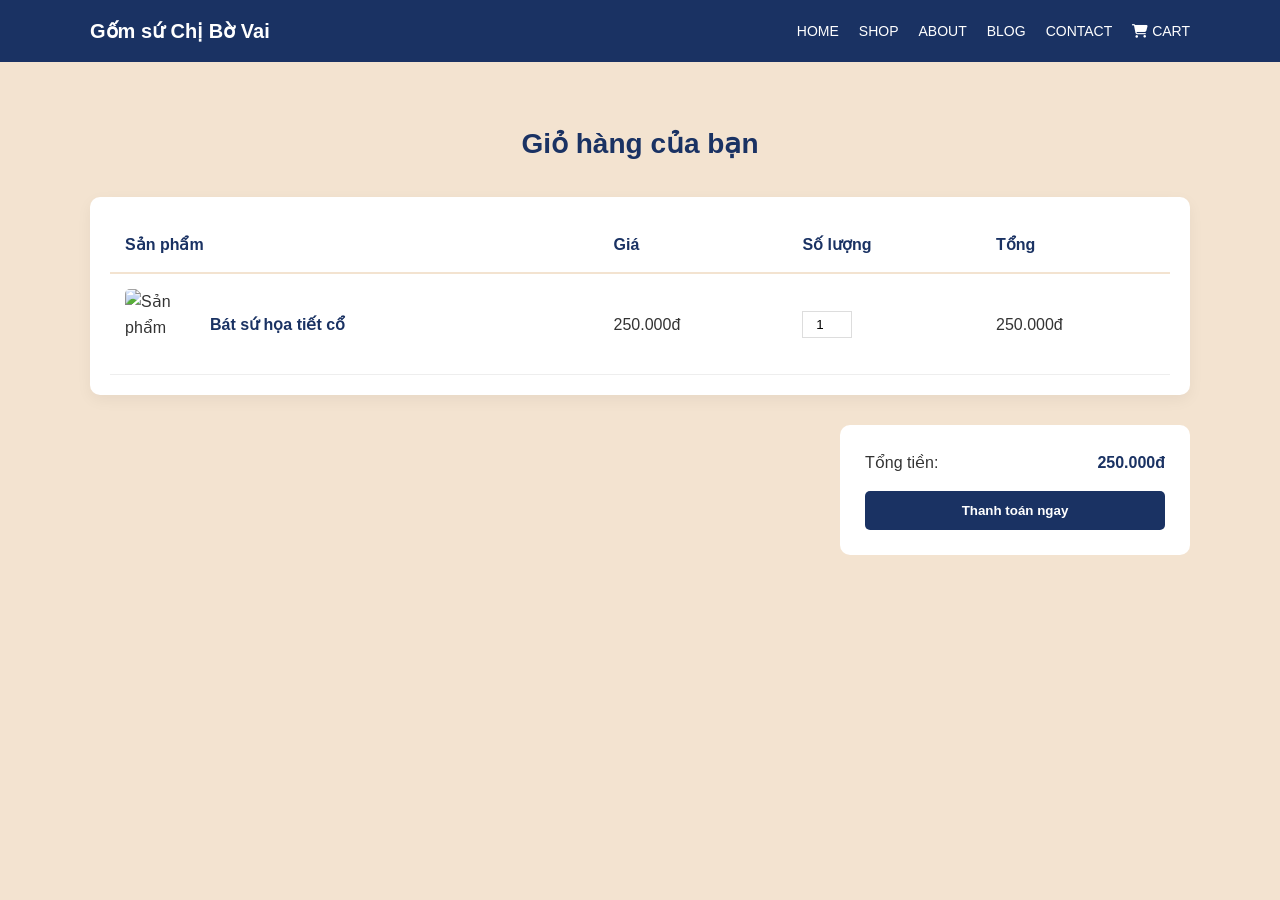
==== cart.html @ 2e31ae73 "Update cart.html" ====
<!DOCTYPE html>
<html lang="vi">
<head>
    <meta charset="UTF-8">
    <meta name="viewport" content="width=device-width, initial-scale=1.0">
    <title>Giỏ hàng | Gốm sứ Chị Bờ Vai</title>
    <link rel="stylesheet" href="https://cdnjs.cloudflare.com/ajax/libs/font-awesome/6.4.2/css/all.min.css">
    
    <style>
        /* ===== TỔNG THẾ ===== */
        * { margin: 0; padding: 0; box-sizing: border-box; font-family: Arial, sans-serif; }
        body { background: #F3E3D0; color: #333; line-height: 1.6; }
        .container { width: 90%; max-width: 1100px; margin: auto; }

        /* ===== HEADER (ĐÃ SỬA LỖI DÀN HÀNG) ===== */
        .site-header { 
            background: #1A3263; 
            padding: 15px 0; 
            position: sticky; 
            top: 0; 
            z-index: 100; 
        }

        .header-flex { 
            display: flex; 
            justify-content: space-between; 
            align-items: center; 
        }

        .logo { 
            color: white; 
            font-weight: bold; 
            font-size: 20px; 
            text-decoration: none; 
        }

        /* Quan trọng: Ép ul dàn hàng ngang */
        .nav-menu { 
            display: flex !important; 
            list-style: none !important; 
            gap: 20px; 
            margin: 0; 
            padding: 0;
        }

        .nav-menu li {
            display: inline-block;
        }

        .nav-menu a { 
            color: white !important; /* Xóa màu tím lỗi */
            text-decoration: none; 
            font-size: 14px; 
            text-transform: uppercase; 
            font-weight: 500; 
            transition: 0.3s;
        }

        .nav-menu a:hover { color: #AACDDC !important; }

        /* ===== CART PAGE STYLES ===== */
        .cart-section { padding: 60px 0; }
        .cart-title { color: #1A3263; margin-bottom: 30px; text-align: center; font-size: 28px; }

        .cart-table-wrapper { 
            background: white; 
            border-radius: 10px; 
            overflow-x: auto; 
            padding: 20px; 
            box-shadow: 0 5px 15px rgba(0,0,0,0.05); 
        }

        table { width: 100%; border-collapse: collapse; min-width: 600px; }
        th { text-align: left; padding: 15px; border-bottom: 2px solid #F3E3D0; color: #1A3263; }
        td { padding: 15px; border-bottom: 1px solid #eee; }

        .cart-item-info { display: flex; align-items: center; gap: 15px; }
        .cart-item-info img { width: 70px; height: 70px; object-fit: cover; border-radius: 5px; }
        .cart-item-name { font-weight: bold; color: #1A3263; }

        .qty-input { width: 50px; padding: 5px; text-align: center; border: 1px solid #ddd; }
        
        /* Tổng kết */
        .cart-summary { margin-top: 30px; display: flex; justify-content: flex-end; }
        .summary-box { background: white; padding: 25px; border-radius: 10px; width: 100%; max-width: 350px; }
        .summary-row { display: flex; justify-content: space-between; margin-bottom: 15px; }
        
        .checkout-btn { 
            width: 100%; background: #1A3263; color: white; padding: 12px; border: none; 
            border-radius: 5px; font-weight: bold; cursor: pointer;
        }

        /* ===== RESPONSIVE ===== */
        @media (max-width: 768px) {
            .header-flex { flex-direction: column; gap: 15px; }
            .nav-menu { gap: 10px; flex-wrap: wrap; justify-content: center; }
        }
    </style>
</head>
<body>

    <header class="site-header">
        <div class="container header-flex">
            <a href="index.html" class="logo">Gốm sứ Chị Bờ Vai</a>
            <nav>
                <ul class="nav-menu">
                    <li><a href="index.html">Home</a></li>
                    <li><a href="shop.html">Shop</a></li>
                    <li><a href="about.html">About</a></li>
                    <li><a href="blog.html">Blog</a></li>
                    <li><a href="contact.html">Contact</a></li>
                    <li><a href="cart.html"><i class="fa-solid fa-cart-shopping"></i> Cart</a></li>
                </ul>
            </nav>
        </div>
    </header>

    <main class="container cart-section">
        <h2 class="cart-title">Giỏ hàng của bạn</h2>
        <div class="cart-table-wrapper">
            <table>
                <thead>
                    <tr>
                        <th>Sản phẩm</th>
                        <th>Giá</th>
                        <th>Số lượng</th>
                        <th>Tổng</th>
                    </tr>
                </thead>
                <tbody>
                    <tr>
                        <td>
                            <div class="cart-item-info">
                                <img src="https://images.unsplash.com/photo-1578749556568-bc2c40e68b61?q=80&w=200" alt="Sản phẩm">
                                <span class="cart-item-name">Bát sứ họa tiết cổ</span>
                            </div>
                        </td>
                        <td>250.000đ</td>
                        <td><input type="number" value="1" class="qty-input"></td>
                        <td>250.000đ</td>
                    </tr>
                </tbody>
            </table>
        </div>

        <div class="cart-summary">
            <div class="summary-box">
                <div class="summary-row">
                    <span>Tổng tiền:</span>
                    <strong style="color: #1A3263;">250.000đ</strong>
                </div>
                <button class="checkout-btn">Thanh toán ngay</button>
            </div>
        </div>
    </main>

</body>
</html>
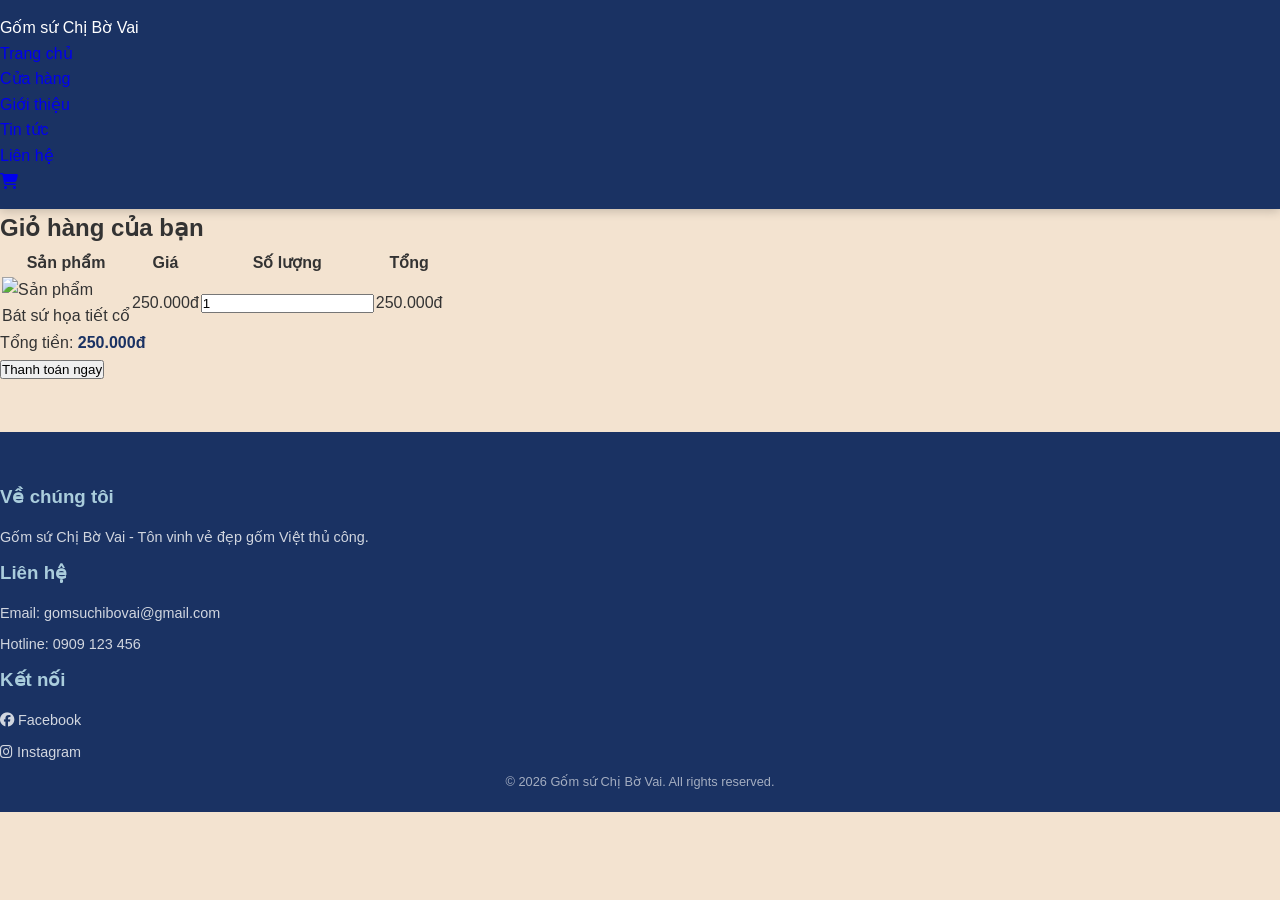
==== commit aae014d0: "Update cart.html" ====
--- a/cart.html
+++ b/cart.html
@@ -5,115 +5,29 @@
     <meta name="viewport" content="width=device-width, initial-scale=1.0">
     <title>Giỏ hàng | Gốm sứ Chị Bờ Vai</title>
     <link rel="stylesheet" href="https://cdnjs.cloudflare.com/ajax/libs/font-awesome/6.4.2/css/all.min.css">
-    
-    <style>
-        /* ===== TỔNG THẾ ===== */
-        * { margin: 0; padding: 0; box-sizing: border-box; font-family: Arial, sans-serif; }
-        body { background: #F3E3D0; color: #333; line-height: 1.6; }
-        .container { width: 90%; max-width: 1100px; margin: auto; }
-
-        /* ===== HEADER (ĐÃ SỬA LỖI DÀN HÀNG) ===== */
-        .site-header { 
-            background: #1A3263; 
-            padding: 15px 0; 
-            position: sticky; 
-            top: 0; 
-            z-index: 100; 
-        }
-
-        .header-flex { 
-            display: flex; 
-            justify-content: space-between; 
-            align-items: center; 
-        }
-
-        .logo { 
-            color: white; 
-            font-weight: bold; 
-            font-size: 20px; 
-            text-decoration: none; 
-        }
-
-        /* Quan trọng: Ép ul dàn hàng ngang */
-        .nav-menu { 
-            display: flex !important; 
-            list-style: none !important; 
-            gap: 20px; 
-            margin: 0; 
-            padding: 0;
-        }
-
-        .nav-menu li {
-            display: inline-block;
-        }
-
-        .nav-menu a { 
-            color: white !important; /* Xóa màu tím lỗi */
-            text-decoration: none; 
-            font-size: 14px; 
-            text-transform: uppercase; 
-            font-weight: 500; 
-            transition: 0.3s;
-        }
-
-        .nav-menu a:hover { color: #AACDDC !important; }
-
-        /* ===== CART PAGE STYLES ===== */
-        .cart-section { padding: 60px 0; }
-        .cart-title { color: #1A3263; margin-bottom: 30px; text-align: center; font-size: 28px; }
-
-        .cart-table-wrapper { 
-            background: white; 
-            border-radius: 10px; 
-            overflow-x: auto; 
-            padding: 20px; 
-            box-shadow: 0 5px 15px rgba(0,0,0,0.05); 
-        }
-
-        table { width: 100%; border-collapse: collapse; min-width: 600px; }
-        th { text-align: left; padding: 15px; border-bottom: 2px solid #F3E3D0; color: #1A3263; }
-        td { padding: 15px; border-bottom: 1px solid #eee; }
-
-        .cart-item-info { display: flex; align-items: center; gap: 15px; }
-        .cart-item-info img { width: 70px; height: 70px; object-fit: cover; border-radius: 5px; }
-        .cart-item-name { font-weight: bold; color: #1A3263; }
-
-        .qty-input { width: 50px; padding: 5px; text-align: center; border: 1px solid #ddd; }
-        
-        /* Tổng kết */
-        .cart-summary { margin-top: 30px; display: flex; justify-content: flex-end; }
-        .summary-box { background: white; padding: 25px; border-radius: 10px; width: 100%; max-width: 350px; }
-        .summary-row { display: flex; justify-content: space-between; margin-bottom: 15px; }
-        
-        .checkout-btn { 
-            width: 100%; background: #1A3263; color: white; padding: 12px; border: none; 
-            border-radius: 5px; font-weight: bold; cursor: pointer;
-        }
-
-        /* ===== RESPONSIVE ===== */
-        @media (max-width: 768px) {
-            .header-flex { flex-direction: column; gap: 15px; }
-            .nav-menu { gap: 10px; flex-wrap: wrap; justify-content: center; }
-        }
-    </style>
+    <link rel="stylesheet" href="style.css">
 </head>
 <body>
 
     <header class="site-header">
-        <div class="container header-flex">
-            <a href="index.html" class="logo">Gốm sứ Chị Bờ Vai</a>
-            <nav>
-                <ul class="nav-menu">
-                    <li><a href="index.html">Home</a></li>
-                    <li><a href="shop.html">Shop</a></li>
-                    <li><a href="about.html">About</a></li>
-                    <li><a href="blog.html">Blog</a></li>
-                    <li><a href="contact.html">Contact</a></li>
-                    <li><a href="cart.html"><i class="fa-solid fa-cart-shopping"></i> Cart</a></li>
+    <div class="container header-flex">
+        <div class="logo">
+            <a href="index.html" style="color: white; text-decoration: none;">Gốm sứ Chị Bờ Vai</a>
+        </div>
+
+        <nav>
+            <ul class="nav-menu">
+                    <li><a href="index.html">Trang chủ</a></li>
+                    <li><a href="shop.html">Cửa hàng</a></li>
+                    <li><a href="about.html">Giới thiệu</a></li>
+                    <li><a href="blog.html">Tin tức</a></li>
+                    <li><a href="contact.html">Liên hệ</a></li>
+                    <li><a href="cart.html"><i class="fa-solid fa-cart-shopping"></i></a></li>
                 </ul>
-            </nav>
-        </div>
-    </header>
+        </nav>
+    </div>
+</header>
+
 
     <main class="container cart-section">
         <h2 class="cart-title">Giỏ hàng của bạn</h2>
@@ -153,6 +67,28 @@
             </div>
         </div>
     </main>
-
+ <footer class="site-footer">
+        <div class="container">
+            <div class="footer-content">
+                <div>
+                    <h3>Về chúng tôi</h3>
+                    <p>Gốm sứ Chị Bờ Vai - Tôn vinh vẻ đẹp gốm Việt thủ công.</p>
+                </div>
+                <div>
+                    <h3>Liên hệ</h3>
+                    <p>Email: gomsuchibovai@gmail.com</p>
+                    <p>Hotline: 0909 123 456</p>
+                </div>
+                <div>
+                    <h3>Kết nối</h3>
+                    <p><i class="fa-brands fa-facebook"></i> Facebook</p>
+                    <p><i class="fa-brands fa-instagram"></i> Instagram</p>
+                </div>
+            </div>
+            <div class="footer-bottom">
+                &copy; 2026 Gốm sứ Chị Bờ Vai. All rights reserved.
+            </div>
+        </div>
+    </footer>
 </body>
 </html>
--- a/style.css
+++ b/style.css
@@ -0,0 +1,247 @@
+/* ============================================================
+   1. RESET & BASE STYLES
+   ============================================================ */
+* {
+    margin: 0;
+    padding: 0;
+    box-sizing: border-box;
+}
+
+body {
+    font-family: 'Segoe UI', Tahoma, Geneva, Verdana, sans-serif;
+    background-color: #F3E3D0; /* Màu nền kem gốm sứ */
+    color: #333;
+    line-height: 1.6;
+    overflow-x: hidden;
+}
+
+.site-container {
+    width: 90%;
+    max-width: 1200px;
+    margin: 0 auto;
+}
+
+a {
+    text-decoration: none;
+    transition: 0.3s;
+}
+
+ul {
+    list-style: none;
+}
+
+img {
+    max-width: 100%;
+    display: block;
+}
+
+
+.site-header {
+    background: #1A3263; /* Màu xanh đậm chủ đạo */
+    padding: 15px 0;
+    position: sticky;
+    top: 0;
+    z-index: 1000;
+    box-shadow: 0 2px 10px rgba(0,0,0,0.2);
+}
+
+.header-wrapper {
+    display: flex;
+    justify-content: space-between; /* Logo bên trái, Nav bên phải */
+    align-items: center;
+}
+
+.site-logo {
+    font-size: 22px;
+    font-weight: bold;
+    color: #ffffff;
+    letter-spacing: 1px;
+}
+
+/* Ép Menu dàn hàng ngang và đổi màu chữ trắng */
+.site-nav ul {
+    display: flex; 
+    gap: 25px;
+    margin: 0;
+    padding: 0;
+}
+
+.site-nav ul li a {
+    color: #ffffff !important; /* Xóa bỏ màu tím mặc định */
+    font-size: 15px;
+    font-weight: 500;
+    text-transform: uppercase;
+}
+
+.site-nav ul li a:hover {
+    color: #AACDDC !important;
+}
+
+
+.site-hero {
+    background: linear-gradient(rgba(0,0,0,0.5), rgba(0,0,0,0.5)), 
+                url('https://raw.githubusercontent.com/minhhuong0212/2526_GK2_12F2_Ch-b-vai/main/background.png') center/cover no-repeat;
+    height: 70vh;
+    display: flex;
+    align-items: center;
+    justify-content: center;
+    text-align: center;
+    color: white;
+}
+
+.hero-content h1 {
+    font-size: 3rem;
+    margin-bottom: 15px;
+    text-shadow: 2px 2px 4px rgba(0,0,0,0.3);
+}
+
+.hero-content p {
+    font-size: 1.2rem;
+    margin-bottom: 25px;
+}
+
+/* COMMON BUTTON STYLE */
+.site-btn {
+    display: inline-block;
+    padding: 12px 30px;
+    background: #AACDDC;
+    color: #1A3263;
+    font-weight: bold;
+    border-radius: 4px;
+    border: none;
+    cursor: pointer;
+}
+
+.site-btn:hover {
+    background: #ffffff;
+    transform: translateY(-2px);
+}
+
+.section-title {
+    text-align: center;
+    margin: 50px 0 30px;
+    font-size: 2rem;
+    color: #1A3263;
+}
+
+.product-grid {
+    display: grid;
+    grid-template-columns: repeat(auto-fit, minmax(250px, 1fr));
+    gap: 30px;
+    padding-bottom: 50px;
+}
+
+.product-card {
+    background: white;
+    padding: 15px;
+    border-radius: 8px;
+    text-align: center;
+    box-shadow: 0 4px 6px rgba(0,0,0,0.05);
+}
+
+.product-card:hover {
+    transform: translateY(-5px);
+    box-shadow: 0 6px 12px rgba(0,0,0,0.1);
+}
+
+.product-card img {
+    height: 220px;
+    width: 100%;
+    object-fit: cover;
+    border-radius: 4px;
+    margin-bottom: 15px;
+}
+
+.product-card h3 {
+    font-size: 1.1rem;
+    margin-bottom: 10px;
+    color: #333;
+}
+
+.price {
+    color: #1A3263;
+    font-weight: bold;
+    font-size: 1.2rem;
+}
+
+
+.site-footer {
+    background: #1A3263;
+    color: white;
+    padding: 50px 0 20px;
+    margin-top: 50px;
+}
+
+.footer-grid {
+    display: grid;
+    grid-template-columns: repeat(auto-fit, minmax(200px, 1fr));
+    gap: 40px;
+    border-bottom: 1px solid rgba(255,255,255,0.1);
+    padding-bottom: 30px;
+    margin-bottom: 20px;
+}
+
+.site-footer h3, .site-footer h4 {
+    color: #AACDDC;
+    margin-bottom: 15px;
+}
+
+.site-footer p {
+    font-size: 0.9rem;
+    margin-bottom: 8px;
+    opacity: 0.8;
+}
+
+.site-footer a {
+    color: white;
+    opacity: 0.7;
+}
+
+.site-footer a:hover {
+    opacity: 1;
+    color: #AACDDC;
+}
+
+.footer-bottom {
+    text-align: center;
+    font-size: 0.8rem;
+    opacity: 0.6;
+}
+
+
+
+/* Tablet (Dưới 992px) */
+@media (max-width: 992px) {
+    .hero-content h1 { font-size: 2.5rem; }
+    .site-nav ul { gap: 15px; }
+}
+
+/* Mobile (Dưới 768px) */
+@media (max-width: 768px) {
+    .header-wrapper {
+        flex-direction: column; /* Xếp dọc Logo và Menu trên mobile */
+        gap: 15px;
+    }
+
+    .site-nav ul {
+        flex-wrap: wrap; /* Cho phép các mục nhảy dòng nếu quá dài */
+        justify-content: center;
+    }
+
+    .site-hero { height: 50vh; }
+    .hero-content h1 { font-size: 1.8rem; }
+    
+    .footer-grid {
+        text-align: center;
+    }
+}
+
+/* Small Mobile (Dưới 480px) */
+@media (max-width: 480px) {
+    .site-nav ul {
+        display: grid;
+        grid-template-columns: 1fr 1fr; /* Chia menu thành 2 cột */
+        text-align: center;
+        gap: 10px;
+    }
+}
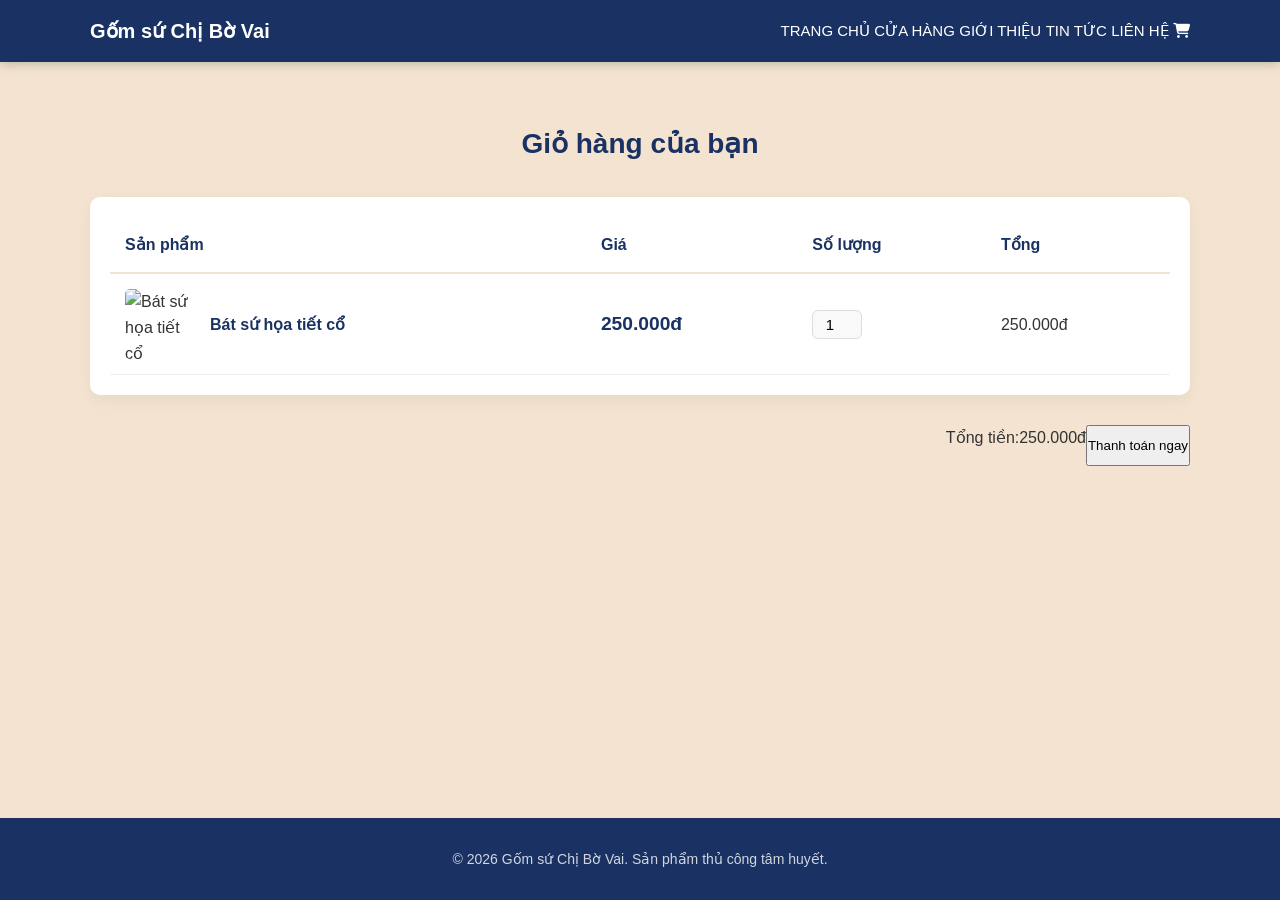
==== commit f598b817: "Update cart.html" ====
--- a/cart.html
+++ b/cart.html
@@ -10,85 +10,68 @@
 <body>
 
     <header class="site-header">
-    <div class="container header-flex">
-        <div class="logo">
-            <a href="index.html" style="color: white; text-decoration: none;">Gốm sứ Chị Bờ Vai</a>
-        </div>
-
-        <nav>
-            <ul class="nav-menu">
+        <div class="container header-flex">
+            <a href="index.html" class="logo">Gốm sứ Chị Bờ Vai</a>
+            <nav class="nav-menu">
+                <ul>
                     <li><a href="index.html">Trang chủ</a></li>
                     <li><a href="shop.html">Cửa hàng</a></li>
                     <li><a href="about.html">Giới thiệu</a></li>
                     <li><a href="blog.html">Tin tức</a></li>
                     <li><a href="contact.html">Liên hệ</a></li>
-                    <li><a href="cart.html"><i class="fa-solid fa-cart-shopping"></i></a></li>
+                    <li><a href="cart.html" class="active"><i class="fas fa-shopping-cart"></i></a></li>
                 </ul>
-        </nav>
-    </div>
-</header>
+            </nav>
+        </div>
+    </header>
 
+    <main class="cart-section">
+        <div class="container">
+            <h1 class="cart-title">Giỏ hàng của bạn</h1>
 
-    <main class="container cart-section">
-        <h2 class="cart-title">Giỏ hàng của bạn</h2>
-        <div class="cart-table-wrapper">
-            <table>
-                <thead>
-                    <tr>
-                        <th>Sản phẩm</th>
-                        <th>Giá</th>
-                        <th>Số lượng</th>
-                        <th>Tổng</th>
-                    </tr>
-                </thead>
-                <tbody>
-                    <tr>
-                        <td>
-                            <div class="cart-item-info">
-                                <img src="https://images.unsplash.com/photo-1578749556568-bc2c40e68b61?q=80&w=200" alt="Sản phẩm">
-                                <span class="cart-item-name">Bát sứ họa tiết cổ</span>
-                            </div>
-                        </td>
-                        <td>250.000đ</td>
-                        <td><input type="number" value="1" class="qty-input"></td>
-                        <td>250.000đ</td>
-                    </tr>
-                </tbody>
-            </table>
-        </div>
+            <div class="cart-table-wrapper">
+                <table class="cart-table">
+                    <thead>
+                        <tr>
+                            <th>Sản phẩm</th>
+                            <th>Giá</th>
+                            <th>Số lượng</th>
+                            <th>Tổng</th>
+                        </tr>
+                    </thead>
+                    <tbody>
+                        <tr>
+                            <td>
+                                <div class="cart-item-info">
+                                    <img src="https://via.placeholder.com/70" alt="Bát sứ họa tiết cổ">
+                                    <span class="cart-item-name">Bát sứ họa tiết cổ</span>
+                                </div>
+                            </td>
+                            <td class="price">250.000đ</td>
+                            <td>
+                                <input type="number" value="1" min="1" class="qty-input">
+                            </td>
+                            <td class="subtotal">250.000đ</td>
+                        </tr>
+                    </tbody>
+                </table>
+            </div>
 
-        <div class="cart-summary">
-            <div class="summary-box">
-                <div class="summary-row">
-                    <span>Tổng tiền:</span>
-                    <strong style="color: #1A3263;">250.000đ</strong>
+            <div class="cart-summary-wrapper">
+                <div class="cart-summary">
+                    <div class="summary-row">
+                        <span>Tổng tiền:</span>
+                        <span class="total-amount">250.000đ</span>
+                    </div>
+                    <button class="btn-checkout">Thanh toán ngay</button>
                 </div>
-                <button class="checkout-btn">Thanh toán ngay</button>
             </div>
         </div>
     </main>
- <footer class="site-footer">
-        <div class="container">
-            <div class="footer-content">
-                <div>
-                    <h3>Về chúng tôi</h3>
-                    <p>Gốm sứ Chị Bờ Vai - Tôn vinh vẻ đẹp gốm Việt thủ công.</p>
-                </div>
-                <div>
-                    <h3>Liên hệ</h3>
-                    <p>Email: gomsuchibovai@gmail.com</p>
-                    <p>Hotline: 0909 123 456</p>
-                </div>
-                <div>
-                    <h3>Kết nối</h3>
-                    <p><i class="fa-brands fa-facebook"></i> Facebook</p>
-                    <p><i class="fa-brands fa-instagram"></i> Instagram</p>
-                </div>
-            </div>
-            <div class="footer-bottom">
-                &copy; 2026 Gốm sứ Chị Bờ Vai. All rights reserved.
-            </div>
-        </div>
+
+    <footer class="site-footer">
+        <p>&copy; 2026 Gốm sứ Chị Bờ Vai. Sản phẩm thủ công tâm huyết.</p>
     </footer>
+
 </body>
 </html>
--- a/style.css
+++ b/style.css
@@ -245,3 +245,703 @@
         gap: 10px;
     }
 }
+
+
+* {
+            margin: 0;
+            padding: 0;
+            box-sizing: border-box;
+            font-family: 'Arial', sans-serif;
+        }
+
+        body {
+            background-color: #F3E3D0; /* Màu kem gốm sứ */
+            color: #333;
+            line-height: 1.6;
+        }
+
+        .container {
+            width: 90%;
+            max-width: 1200px;
+            margin: 0 auto;
+        }
+
+        /* ===== HEADER (Sửa lỗi dàn hàng ngang) ===== */
+        .site-header {
+            background: #1A3263;
+            padding: 15px 0;
+            position: sticky;
+            top: 0;
+            z-index: 1000;
+        }
+
+        .header-flex {
+            display: flex;
+            justify-content: space-between;
+            align-items: center;
+        }
+
+        .logo {
+            font-size: 22px;
+            font-weight: bold;
+            color: #ffffff;
+        }
+
+        .nav-menu {
+            display: flex; /* Đảm bảo dàn hàng ngang */
+            list-style: none;
+            gap: 20px;
+        }
+
+        .nav-menu li a {
+            text-decoration: none;
+            color: #ffffff !important; /* Buộc chữ màu trắng */
+            font-size: 15px;
+            text-transform: uppercase;
+            transition: 0.3s;
+        }
+
+        .nav-menu li a:hover {
+            color: #AACDDC !important;
+        }
+
+        /* ===== HERO SECTION ===== */
+        .about-hero {
+            background: linear-gradient(rgba(0,0,0,0.6), rgba(0,0,0,0.6)), 
+                        url('https://images.unsplash.com/photo-1520408222757-6f9f95d87d5d?q=80&w=1500&auto=format&fit=crop') center/cover;
+            height: 40vh;
+            display: flex;
+            align-items: center;
+            justify-content: center;
+            text-align: center;
+            color: white;
+        }
+
+        /* ===== NỘI DUNG GIỚI THIỆU ===== */
+        .about-section {
+            padding: 60px 0;
+        }
+
+        .about-grid {
+            display: grid;
+            grid-template-columns: 1fr 1fr;
+            gap: 50px;
+            align-items: center;
+        }
+
+        .about-text h2 {
+            color: #1A3263;
+            margin-bottom: 20px;
+            font-size: 28px;
+        }
+
+        .about-image img {
+            width: 100%;
+            border-radius: 10px;
+            box-shadow: 15px 15px 0 #AACDDC;
+        }
+
+        /* ===== GIÁ TRỊ CỐT LÕI ===== */
+        .values-grid {
+            display: grid;
+            grid-template-columns: repeat(auto-fit, minmax(250px, 1fr));
+            gap: 30px;
+            margin-top: 50px;
+        }
+
+        .value-card {
+            background: white;
+            padding: 30px;
+            text-align: center;
+            border-radius: 8px;
+            box-shadow: 0 4px 6px rgba(0,0,0,0.1);
+        }
+
+        .value-card i {
+            font-size: 40px;
+            color: #1A3263;
+            margin-bottom: 15px;
+        }
+
+        /* ===== FOOTER ===== */
+        .site-footer {
+            
+            background: #1A3263;
+            color: white;
+            padding: 40px 0 20px;
+            margin-top: 50px;
+        }
+
+        .footer-content {
+            display: grid;
+            grid-template-columns: repeat(auto-fit, minmax(200px, 1fr));
+            gap: 30px;
+            margin-bottom: 20px;
+        }
+
+        .footer-content h3 { color: #AACDDC; margin-bottom: 15px; }
+
+        .footer-bottom {
+            text-align: center;
+            border-top: 1px solid rgba(255,255,255,0.1);
+            padding-top: 20px;
+            font-size: 13px;
+            opacity: 0.7;
+        }
+
+        /* ===== RESPONSIVE ===== */
+        @media (max-width: 768px) {
+            .header-flex { flex-direction: column; gap: 15px; }
+            .about-grid { grid-template-columns: 1fr; }
+            .about-image { order: -1; }
+            .nav-menu { gap: 10px; font-size: 13px; }
+        }
+        /* ===== 1. RESET & CHUNG ===== */
+* { margin: 0; padding: 0; box-sizing: border-box; font-family: Arial, sans-serif; }
+body { background: #F3E3D0; color: #333; }
+.container { width: 90%; max-width: 1100px; margin: auto; }
+
+/* ===== 2. HEADER ĐỒNG BỘ (Sửa lỗi image_111680.png) ===== */
+.site-header { 
+    background: #1A3263; 
+    padding: 15px 0; 
+    position: sticky; 
+    top: 0; 
+    z-index: 1000; 
+}
+
+.header-flex { 
+    display: flex; 
+    justify-content: space-between; 
+    align-items: center; 
+}
+
+.logo { 
+    color: white !important; 
+    font-weight: bold; 
+    font-size: 20px; 
+    text-decoration: none; 
+}
+
+/* Ép UL dàn hàng ngang */
+.nav-menu { 
+    display: flex !important; 
+    list-style: none !important; 
+    gap: 20px; 
+    margin: 0; 
+    padding: 0;
+}
+
+/* Ép chữ menu màu trắng (Sửa lỗi chữ màu tím) */
+.nav-menu a { 
+    color: #ffffff !important; 
+    text-decoration: none; 
+    font-size: 14px; 
+    text-transform: uppercase; 
+    font-weight: 500;
+}
+
+.nav-menu a:hover { 
+    color: #AACDDC !important; 
+}
+
+/* ===== 3. FOOTER ĐỒNG BỘ ===== */
+.site-footer { 
+    background: #1A3263; 
+    color: white; 
+    padding: 30px 0; 
+    text-align: center; 
+    margin-top: 50px; 
+    width: 100%;
+}
+
+/* ===== 4. RESPONSIVE CHO HEADER ===== */
+@media (max-width: 768px) {
+    .header-flex { 
+        flex-direction: column; 
+        gap: 15px; 
+    }
+    .nav-menu { 
+        gap: 10px; 
+        flex-wrap: wrap; 
+        justify-content: center; 
+    }
+}
+ /* ============================================================
+           1. BASE & HEADER STYLES (Giữ đồng bộ cho toàn site)
+           ============================================================ */
+        
+        
+        body { background: #F3E3D0; line-height: 1.6; }
+        
+        .container { width: 90%; max-width: 1100px; margin: auto; }
+        
+        /* HEADER */
+        .site-header { background: #1A3263; padding: 15px 0; position: sticky; top: 0; z-index: 100; }
+        .header-flex { display: flex; justify-content: space-between; align-items: center; }
+        .logo { color: white; font-weight: bold; font-size: 20px; }
+        
+        /* NAV */
+        .nav-menu { display: flex; list-style: none; gap: 15px; }
+        .nav-menu a { color: white !important; text-decoration: none; font-size: 14px; text-transform: uppercase; font-weight: 500;}
+        .nav-menu a:hover { color: #AACDDC !important; }
+        
+        /* ============================================================
+           2. BLOG PAGE STYLES
+           ============================================================ */
+        .blog-title { text-align: center; margin: 40px 0; color: #1A3263; }
+        
+        /* Grid cho các thẻ bài viết */
+        .blog-grid { 
+            display: grid; 
+            grid-template-columns: repeat(auto-fit, minmax(300px, 1fr)); 
+            gap: 25px; 
+            margin-bottom: 50px; 
+        }
+        
+        /* Thẻ bài viết (Card) */
+        .blog-card { 
+            background: white; 
+            border-radius: 8px; 
+            overflow: hidden; 
+            transition: 0.3s; 
+            box-shadow: 0 4px 6px rgba(0,0,0,0.05);
+        }
+        .blog-card:hover { transform: translateY(-5px); box-shadow: 0 8px 15px rgba(0,0,0,0.1); }
+        
+        /* Xử lý lỗi chiều cao ảnh: Sử dụng min-height hoặc chiều cao cố định */
+        .blog-img { 
+            width: 100%; 
+            height: 200px; /* Chiều cao cố định cho tất cả ảnh */
+            min-height: 200px; /* Đảm bảo kể cả khi lỗi ảnh thì thẻ vẫn không bị bóp méo */
+            object-fit: cover; /* Giúp ảnh không bị méo khi co giãn */
+            display: block;
+            background-color: #eee; /* Nền xám khi lỗi ảnh */
+        }
+        
+        /* Nội dung trong thẻ */
+        .blog-info { padding: 20px; }
+        .blog-info span { font-size: 12px; color: #888; }
+        .blog-info h3 { margin: 10px 0; color: #1A3263; font-size: 18px; line-height: 1.3; }
+        .blog-info p { font-size: 14px; color: #555; margin-bottom: 15px; line-height: 1.5; height: 63px; overflow: hidden; } /* Cố định chiều cao mô tả */
+        
+        .read-more { 
+            color: #1A3263; 
+            font-weight: bold; 
+            text-decoration: none; 
+            font-size: 13px; 
+            border-bottom: 2px solid #AACDDC; 
+            transition: 0.3s;
+        }
+        .read-more:hover { color: #888; border-color: #888; }
+
+        /* ============================================================
+           3. FOOTER STYLES (Đã sửa lỗi)
+           ============================================================ */
+        .site-footer { 
+            background: #1A3263; 
+            color: white; 
+            padding: 40px 0; /* Tăng padding trên dưới để thoáng hơn */
+            text-align: center; 
+            margin-top: 40px; 
+            width: 100%; /* Đảm bảo footer tràn hết độ rộng */
+        }
+        
+        .site-footer p {
+            line-height: 1.6; /* Sửa chiều cao dòng bị bóp méo */
+            font-size: 14px;
+            opacity: 0.8;
+            margin: 0;
+            padding: 0 20px; /* Thêm chút đệm 2 bên cho mobile */
+        }
+
+        /* ============================================================
+           4. RESPONSIVE MEDIA QUERIES
+           ============================================================ */
+        @media (max-width: 768px) {
+            .header-flex { flex-direction: column; gap: 10px; }
+            .nav-menu { font-size: 12px; flex-wrap: wrap; justify-content: center; gap: 10px; }
+            .blog-grid { grid-template-columns: 1fr; }
+            .blog-title { font-size: 24px; margin: 30px 0; }
+        }
+
+        /* ===== 1. RESET & CHUNG ===== */
+* { margin: 0; padding: 0; box-sizing: border-box; font-family: Arial, sans-serif; }
+body { background: #F3E3D0; color: #333; }
+.container { width: 90%; max-width: 1100px; margin: auto; }
+
+/* ===== 2. HEADER ĐỒNG BỘ (Sửa lỗi image_111680.png) ===== */
+.site-header { 
+    background: #1A3263; 
+    padding: 15px 0; 
+    position: sticky; 
+    top: 0; 
+    z-index: 1000; 
+}
+
+.header-flex { 
+    display: flex; 
+    justify-content: space-between; 
+    align-items: center; 
+}
+
+.logo { 
+    color: white !important; 
+    font-weight: bold; 
+    font-size: 20px; 
+    text-decoration: none; 
+}
+
+/* Ép UL dàn hàng ngang */
+.nav-menu { 
+    display: flex !important; 
+    list-style: none !important; 
+    gap: 20px; 
+    margin: 0; 
+    padding: 0;
+}
+
+/* Ép chữ menu màu trắng (Sửa lỗi chữ màu tím) */
+.nav-menu a { 
+    color: #ffffff !important; 
+    text-decoration: none; 
+    font-size: 14px; 
+    text-transform: uppercase; 
+    font-weight: 500;
+}
+
+.nav-menu a:hover { 
+    color: #AACDDC !important; 
+}
+
+/* ===== 3. FOOTER ĐỒNG BỘ ===== */
+.site-footer { 
+    background: #1A3263; 
+    color: white; 
+    padding: 30px 0; 
+    text-align: center; 
+    margin-top: 50px; 
+    width: 100%;
+}
+
+/* ===== 4. RESPONSIVE CHO HEADER ===== */
+@media (max-width: 768px) {
+    .header-flex { 
+        flex-direction: column; 
+        gap: 15px; 
+    }
+    .nav-menu { 
+        gap: 10px; 
+        flex-wrap: wrap; 
+        justify-content: center; 
+    }
+}
+ /* ===== TỔNG THẾ ===== */
+        
+        /* ===== HEADER (ĐÃ SỬA LỖI DÀN HÀNG) ===== */
+        .site-header { 
+            background: #1A3263; 
+            padding: 15px 0; 
+            position: sticky; 
+            top: 0; 
+            z-index: 100; 
+        }
+
+        .header-flex { 
+            display: flex; 
+            justify-content: space-between; 
+            align-items: center; 
+        }
+
+        .logo { 
+            color: white; 
+            font-weight: bold; 
+            font-size: 20px; 
+            text-decoration: none; 
+        }
+
+        /* Quan trọng: Ép ul dàn hàng ngang */
+        .nav-menu { 
+            display: flex !important; 
+            list-style: none !important; 
+            gap: 20px; 
+            margin: 0; 
+            padding: 0;
+        }
+
+        .nav-menu li {
+            display: inline-block;
+        }
+
+        .nav-menu a { 
+            color: white !important; /* Xóa màu tím lỗi */
+            text-decoration: none; 
+            font-size: 14px; 
+            text-transform: uppercase; 
+            font-weight: 500; 
+            transition: 0.3s;
+        }
+
+        .nav-menu a:hover { color: #AACDDC !important; }
+
+        /* ===== CART PAGE STYLES ===== */
+        .cart-section { padding: 60px 0; }
+        .cart-title { color: #1A3263; margin-bottom: 30px; text-align: center; font-size: 28px; }
+
+        .cart-table-wrapper { 
+            background: white; 
+            border-radius: 10px; 
+            overflow-x: auto; 
+            padding: 20px; 
+            box-shadow: 0 5px 15px rgba(0,0,0,0.05); 
+        }
+
+        table { width: 100%; border-collapse: collapse; min-width: 600px; }
+        th { text-align: left; padding: 15px; border-bottom: 2px solid #F3E3D0; color: #1A3263; }
+        td { padding: 15px; border-bottom: 1px solid #eee; }
+
+        .cart-item-info { display: flex; align-items: center; gap: 15px; }
+        .cart-item-info img { width: 70px; height: 70px; object-fit: cover; border-radius: 5px; }
+        .cart-item-name { font-weight: bold; color: #1A3263; }
+
+        .qty-input { width: 50px; padding: 5px; text-align: center; border: 1px solid #ddd; }
+        
+        /* Tổng kết */
+        .cart-summary { margin-top: 30px; display: flex; justify-content: flex-end; }
+        .summary-box { background: white; padding: 25px; border-radius: 10px; width: 100%; max-width: 350px; }
+        .summary-row { display: flex; justify-content: space-between; margin-bottom: 15px; }
+        
+        .checkout-btn { 
+            width: 100%; background: #1A3263; color: white; padding: 12px; border: none; 
+            border-radius: 5px; font-weight: bold; cursor: pointer;
+        }
+
+        /* ===== RESPONSIVE ===== */
+        @media (max-width: 768px) {
+            .header-flex { flex-direction: column; gap: 15px; }
+            .nav-menu { gap: 10px; flex-wrap: wrap; justify-content: center; }
+        }
+        /* ===== 1. RESET & CHUNG ===== */
+* { margin: 0; padding: 0; box-sizing: border-box; font-family: Arial, sans-serif; }
+body { background: #F3E3D0; color: #333; }
+.container { width: 90%; max-width: 1100px; margin: auto; }
+
+/* ===== 2. HEADER ĐỒNG BỘ (Sửa lỗi image_111680.png) ===== */
+.site-header { 
+    background: #1A3263; 
+    padding: 15px 0; 
+    position: sticky; 
+    top: 0; 
+    z-index: 1000; 
+}
+
+.header-flex { 
+    display: flex; 
+    justify-content: space-between; 
+    align-items: center; 
+}
+
+.logo { 
+    color: white !important; 
+    font-weight: bold; 
+    font-size: 20px; 
+    text-decoration: none; 
+}
+
+/* Ép UL dàn hàng ngang */
+.nav-menu { 
+    display: flex !important; 
+    list-style: none !important; 
+    gap: 20px; 
+    margin: 0; 
+    padding: 0;
+}
+
+/* Ép chữ menu màu trắng (Sửa lỗi chữ màu tím) */
+.nav-menu a { 
+    color: #ffffff !important; 
+    text-decoration: none; 
+    font-size: 14px; 
+    text-transform: uppercase; 
+    font-weight: 500;
+}
+
+.nav-menu a:hover { 
+    color: #AACDDC !important; 
+}
+
+/* ===== 3. FOOTER ĐỒNG BỘ ===== */
+.site-footer { 
+    background: #1A3263; 
+    color: white; 
+    padding: 30px 0; 
+    text-align: center; 
+    margin-top: 50px; 
+    width: 100%;
+}
+
+/* ===== 4. RESPONSIVE CHO HEADER ===== */
+@media (max-width: 768px) {
+    .header-flex { 
+        flex-direction: column; 
+        gap: 15px; 
+    }
+    .nav-menu { 
+        gap: 10px; 
+        flex-wrap: wrap; 
+        justify-content: center; 
+    }
+}
+/* ===== TỔNG THỂ ===== */
+        * { margin: 0; padding: 0; box-sizing: border-box; font-family: Arial, sans-serif; }
+        body { background: #F3E3D0; line-height: 1.6; color: #333; }
+        .container { width: 90%; max-width: 1100px; margin: auto; }
+
+        /* ===== HEADER (Đồng bộ toàn site) ===== */
+        .site-header { background: #1A3263; padding: 15px 0; position: sticky; top: 0; z-index: 100; }
+        .header-flex { display: flex; justify-content: space-between; align-items: center; }
+        .logo { color: white; font-weight: bold; font-size: 20px; text-decoration: none; }
+        .nav-menu { display: flex; list-style: none; gap: 20px; }
+        .nav-menu a { color: white !important; text-decoration: none; font-size: 14px; text-transform: uppercase; font-weight: 500; }
+        .nav-menu a:hover { color: #AACDDC !important; }
+
+        /* ===== CONTACT CONTENT ===== */
+        .contact-section { padding: 60px 0; }
+        .contact-title { text-align: center; color: #1A3263; margin-bottom: 40px; }
+        
+        .contact-grid { 
+            display: grid; 
+            grid-template-columns: 1fr 1.5fr; 
+            gap: 40px; 
+            background: white; 
+            padding: 40px; 
+            border-radius: 12px; 
+            box-shadow: 0 10px 30px rgba(0,0,0,0.05);
+        }
+
+        /* Bên trái: Thông tin */
+        .info-box h3 { color: #1A3263; margin-bottom: 20px; }
+        .info-item { display: flex; align-items: flex-start; gap: 15px; margin-bottom: 20px; }
+        .info-item i { color: #1A3263; font-size: 20px; margin-top: 5px; }
+        .info-item p { font-size: 15px; }
+
+        /* Bên phải: Form */
+        .contact-form { display: flex; flex-direction: column; gap: 15px; }
+        .form-group { display: flex; flex-direction: column; gap: 5px; }
+        .form-group label { font-size: 14px; font-weight: bold; color: #555; }
+        
+        input, textarea { 
+            padding: 12px; 
+            border: 1px solid #ddd; 
+            border-radius: 6px; 
+            font-size: 15px; 
+            background: #f9f9f9;
+        }
+        input:focus, textarea:focus { outline: 2px solid #AACDDC; background: white; }
+
+        .submit-btn { 
+            background: #1A3263; 
+            color: white; 
+            padding: 15px; 
+            border: none; 
+            border-radius: 6px; 
+            font-weight: bold; 
+            cursor: pointer; 
+            transition: 0.3s; 
+            text-transform: uppercase;
+        }
+        .submit-btn:hover { background: #AACDDC; color: #1A3263; }
+
+        /* ===== FOOTER ===== */
+        .site-footer { background: #1A3263; color: white; padding: 30px 0; text-align: center; margin-top: 40px; }
+
+        /* ===== RESPONSIVE ===== */
+        @media (max-width: 768px) {
+            .header-flex { flex-direction: column; gap: 15px; }
+            .contact-grid { grid-template-columns: 1fr; padding: 20px; }
+            .nav-menu { gap: 10px; font-size: 12px; flex-wrap: wrap; justify-content: center; }
+        }
+        /* ===== 1. RESET & CHUNG ===== */
+* { margin: 0; padding: 0; box-sizing: border-box; font-family: Arial, sans-serif; }
+body { background: #F3E3D0; color: #333; }
+.container { width: 90%; max-width: 1100px; margin: auto; }
+
+/* ===== 2. HEADER ĐỒNG BỘ (Sửa lỗi image_111680.png) ===== */
+.site-header { 
+    background: #1A3263; 
+    padding: 15px 0; 
+    position: sticky; 
+    top: 0; 
+    z-index: 1000; 
+}
+
+.header-flex { 
+    display: flex; 
+    justify-content: space-between; 
+    align-items: center; 
+}
+
+.logo { 
+    color: white !important; 
+    font-weight: bold; 
+    font-size: 20px; 
+    text-decoration: none; 
+}
+
+/* Ép UL dàn hàng ngang */
+.nav-menu { 
+    display: flex !important; 
+    list-style: none !important; 
+    gap: 20px; 
+    margin: 0; 
+    padding: 0;
+}
+
+/* Ép chữ menu màu trắng (Sửa lỗi chữ màu tím) */
+.nav-menu a { 
+    color: #ffffff !important; 
+    text-decoration: none; 
+    font-size: 14px; 
+    text-transform: uppercase; 
+    font-weight: 500;
+}
+
+.nav-menu a:hover { 
+    color: #AACDDC !important; 
+}
+
+/* ===== 3. FOOTER ĐỒNG BỘ ===== */
+.site-footer { 
+    background: #1A3263; 
+    color: white; 
+    padding: 30px 0; 
+    text-align: center; 
+    margin-top: 50px; 
+    width: 100%;
+}
+
+/* ===== 4. RESPONSIVE CHO HEADER ===== */
+@media (max-width: 768px) {
+    .header-flex { 
+        flex-direction: column; 
+        gap: 15px; 
+    }
+    .nav-menu { 
+        gap: 10px; 
+        flex-wrap: wrap; 
+        justify-content: center; 
+    }
+}
+html, body {
+    height: 100%;
+}
+
+body {
+    display: flex;
+    flex-direction: column;
+    min-height: 100vh;
+}
+
+main {
+    flex: 1;
+}
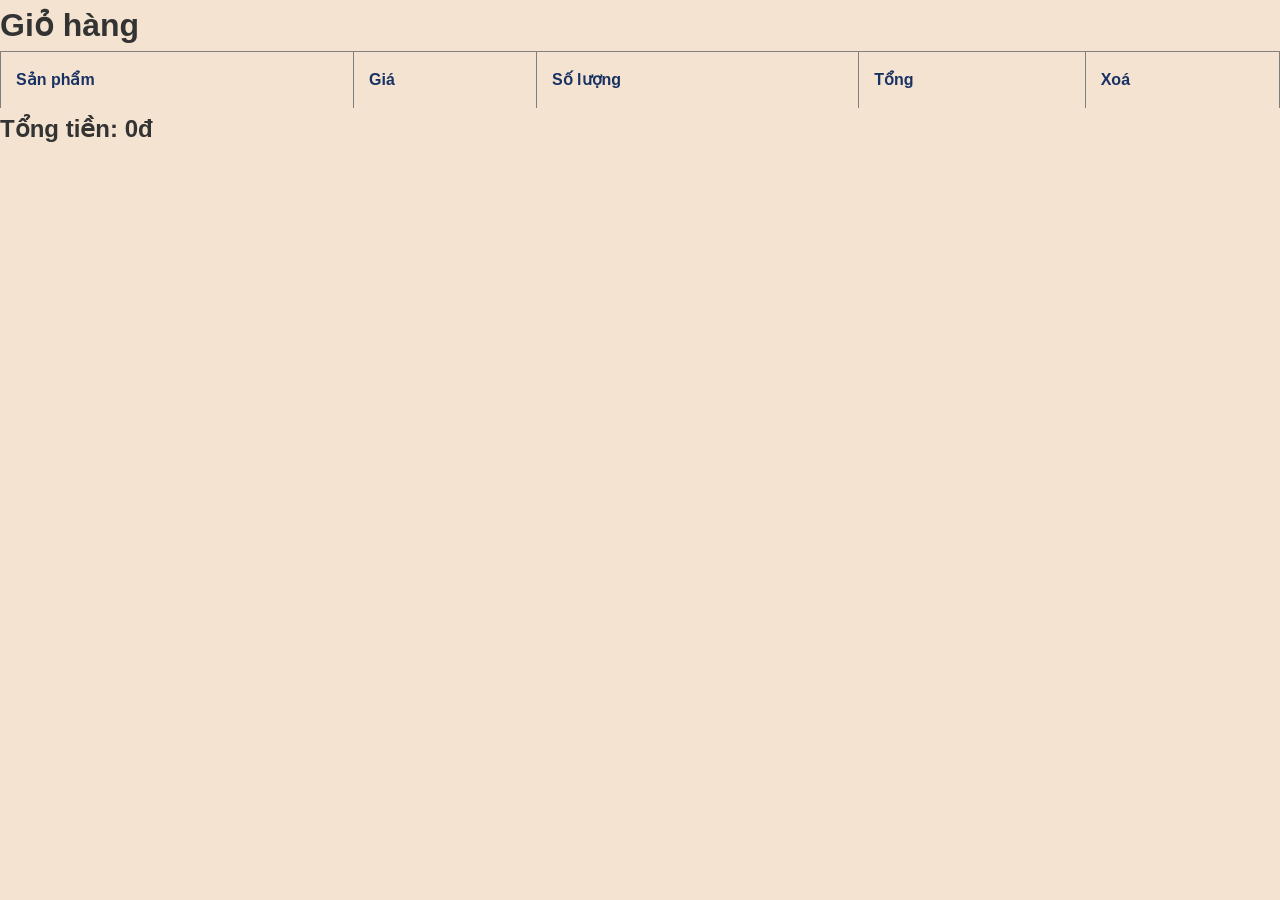
==== commit c596f86d: "Update cart.html" ====
--- a/cart.html
+++ b/cart.html
@@ -1,77 +1,75 @@
 <!DOCTYPE html>
 <html lang="vi">
 <head>
-    <meta charset="UTF-8">
-    <meta name="viewport" content="width=device-width, initial-scale=1.0">
-    <title>Giỏ hàng | Gốm sứ Chị Bờ Vai</title>
-    <link rel="stylesheet" href="https://cdnjs.cloudflare.com/ajax/libs/font-awesome/6.4.2/css/all.min.css">
-    <link rel="stylesheet" href="style.css">
+<meta charset="UTF-8">
+<meta name="viewport" content="width=device-width, initial-scale=1.0">
+<title>Giỏ hàng</title>
+
+<link rel="stylesheet" href="style.css">
 </head>
+
 <body>
 
-    <header class="site-header">
-        <div class="container header-flex">
-            <a href="index.html" class="logo">Gốm sứ Chị Bờ Vai</a>
-            <nav class="nav-menu">
-                <ul>
-                    <li><a href="index.html">Trang chủ</a></li>
-                    <li><a href="shop.html">Cửa hàng</a></li>
-                    <li><a href="about.html">Giới thiệu</a></li>
-                    <li><a href="blog.html">Tin tức</a></li>
-                    <li><a href="contact.html">Liên hệ</a></li>
-                    <li><a href="cart.html" class="active"><i class="fas fa-shopping-cart"></i></a></li>
-                </ul>
-            </nav>
-        </div>
-    </header>
+<h1>Giỏ hàng</h1>
 
-    <main class="cart-section">
-        <div class="container">
-            <h1 class="cart-title">Giỏ hàng của bạn</h1>
+<table border="1" width="100%">
+<thead>
+<tr>
+<th>Sản phẩm</th>
+<th>Giá</th>
+<th>Số lượng</th>
+<th>Tổng</th>
+<th>Xoá</th>
+</tr>
+</thead>
 
-            <div class="cart-table-wrapper">
-                <table class="cart-table">
-                    <thead>
-                        <tr>
-                            <th>Sản phẩm</th>
-                            <th>Giá</th>
-                            <th>Số lượng</th>
-                            <th>Tổng</th>
-                        </tr>
-                    </thead>
-                    <tbody>
-                        <tr>
-                            <td>
-                                <div class="cart-item-info">
-                                    <img src="https://via.placeholder.com/70" alt="Bát sứ họa tiết cổ">
-                                    <span class="cart-item-name">Bát sứ họa tiết cổ</span>
-                                </div>
-                            </td>
-                            <td class="price">250.000đ</td>
-                            <td>
-                                <input type="number" value="1" min="1" class="qty-input">
-                            </td>
-                            <td class="subtotal">250.000đ</td>
-                        </tr>
-                    </tbody>
-                </table>
-            </div>
+<tbody id="cart-body"></tbody>
+</table>
 
-            <div class="cart-summary-wrapper">
-                <div class="cart-summary">
-                    <div class="summary-row">
-                        <span>Tổng tiền:</span>
-                        <span class="total-amount">250.000đ</span>
-                    </div>
-                    <button class="btn-checkout">Thanh toán ngay</button>
-                </div>
-            </div>
-        </div>
-    </main>
+<h2>Tổng tiền: <span id="total">0</span>đ</h2>
 
-    <footer class="site-footer">
-        <p>&copy; 2026 Gốm sứ Chị Bờ Vai. Sản phẩm thủ công tâm huyết.</p>
-    </footer>
+<script>
+let cart = JSON.parse(localStorage.getItem("cart")) || [];
+let cartBody = document.getElementById("cart-body");
+
+function renderCart() {
+cartBody.innerHTML = "";
+let total = 0;
+
+cart.forEach((item, index) => {
+let subtotal = item.price * item.qty;
+total += subtotal;
+
+cartBody.innerHTML += `
+<tr>
+<td>${item.name}</td>
+<td>${item.price.toLocaleString()}đ</td>
+<td>
+<input type="number" value="${item.qty}" min="1" onchange="changeQty(${index}, this.value)">
+</td>
+<td>${subtotal.toLocaleString()}đ</td>
+<td><button onclick="removeItem(${index})">X</button></td>
+</tr>
+`;
+});
+
+document.getElementById("total").innerText = total.toLocaleString();
+}
+
+function changeQty(index, qty) {
+cart[index].qty = Number(qty);
+localStorage.setItem("cart", JSON.stringify(cart));
+renderCart();
+}
+
+function removeItem(index) {
+cart.splice(index, 1);
+localStorage.setItem("cart", JSON.stringify(cart));
+renderCart();
+}
+
+renderCart();
+</script>
 
 </body>
 </html>
--- a/style.css
+++ b/style.css
@@ -1,947 +1,1754 @@
-/* ============================================================
-   1. RESET & BASE STYLES
-   ============================================================ */
 * {
+
     margin: 0;
+
     padding: 0;
+
     box-sizing: border-box;
-}
+
+}
+
+
 
 body {
+
     font-family: 'Segoe UI', Tahoma, Geneva, Verdana, sans-serif;
+
     background-color: #F3E3D0; /* Màu nền kem gốm sứ */
+
     color: #333;
+
     line-height: 1.6;
+
     overflow-x: hidden;
-}
+
+}
+
+
 
 .site-container {
+
     width: 90%;
+
     max-width: 1200px;
+
     margin: 0 auto;
-}
+
+}
+
+
 
 a {
+
     text-decoration: none;
+
     transition: 0.3s;
-}
+
+}
+
+
 
 ul {
+
     list-style: none;
-}
+
+}
+
+
 
 img {
+
     max-width: 100%;
+
     display: block;
-}
+
+}
+
+
+
 
 
 .site-header {
+
     background: #1A3263; /* Màu xanh đậm chủ đạo */
+
     padding: 15px 0;
+
     position: sticky;
+
     top: 0;
+
     z-index: 1000;
+
     box-shadow: 0 2px 10px rgba(0,0,0,0.2);
-}
+
+}
+
+
 
 .header-wrapper {
+
     display: flex;
+
     justify-content: space-between; /* Logo bên trái, Nav bên phải */
+
     align-items: center;
-}
+
+}
+
+
 
 .site-logo {
+
     font-size: 22px;
+
     font-weight: bold;
+
     color: #ffffff;
+
     letter-spacing: 1px;
-}
+
+}
+
+
 
 /* Ép Menu dàn hàng ngang và đổi màu chữ trắng */
+
 .site-nav ul {
+
     display: flex; 
+
     gap: 25px;
+
     margin: 0;
+
     padding: 0;
-}
+
+}
+
+
 
 .site-nav ul li a {
+
     color: #ffffff !important; /* Xóa bỏ màu tím mặc định */
+
     font-size: 15px;
+
     font-weight: 500;
+
     text-transform: uppercase;
-}
+
+}
+
+
 
 .site-nav ul li a:hover {
+
     color: #AACDDC !important;
-}
+
+}
+
+
+
 
 
 .site-hero {
+
     background: linear-gradient(rgba(0,0,0,0.5), rgba(0,0,0,0.5)), 
+
                 url('https://raw.githubusercontent.com/minhhuong0212/2526_GK2_12F2_Ch-b-vai/main/background.png') center/cover no-repeat;
+
     height: 70vh;
+
     display: flex;
+
     align-items: center;
+
     justify-content: center;
+
     text-align: center;
+
     color: white;
-}
+
+}
+
+
 
 .hero-content h1 {
+
     font-size: 3rem;
+
     margin-bottom: 15px;
+
     text-shadow: 2px 2px 4px rgba(0,0,0,0.3);
-}
+
+}
+
+
 
 .hero-content p {
+
     font-size: 1.2rem;
+
     margin-bottom: 25px;
-}
+
+}
+
+
 
 /* COMMON BUTTON STYLE */
+
 .site-btn {
+
     display: inline-block;
+
     padding: 12px 30px;
+
     background: #AACDDC;
+
     color: #1A3263;
+
     font-weight: bold;
+
     border-radius: 4px;
+
     border: none;
+
     cursor: pointer;
-}
+
+}
+
+
 
 .site-btn:hover {
+
     background: #ffffff;
+
     transform: translateY(-2px);
-}
+
+}
+
+
 
 .section-title {
+
     text-align: center;
+
     margin: 50px 0 30px;
+
     font-size: 2rem;
+
     color: #1A3263;
-}
-
+
+}
+
+
+
+.product-grid {
+
+    display: grid;
+
+    grid-template-columns: repeat(auto-fit, minmax(250px, 1fr));
+
+    gap: 30px;
+
+    padding-bottom: 50px;
+
+}
+
+
+
+.product-card {
+
+    background: white;
+
+    padding: 15px;
+
+    border-radius: 8px;
+
+    text-align: center;
+
+    box-shadow: 0 4px 6px rgba(0,0,0,0.05);
+
+}
+
+
+
+.product-card:hover {
+
+    transform: translateY(-5px);
+
+    box-shadow: 0 6px 12px rgba(0,0,0,0.1);
+
+}
+
+
+
+.product-card img {
+
+    height: 220px;
+
+    width: 100%;
+
+    object-fit: cover;
+
+    border-radius: 4px;
+
+    margin-bottom: 15px;
+
+}
+
+
+
+.product-card h3 {
+
+    font-size: 1.1rem;
+
+    margin-bottom: 10px;
+
+    color: #333;
+
+}
+
+
+
+.price {
+
+    color: #1A3263;
+
+    font-weight: bold;
+
+    font-size: 1.2rem;
+
+}
+
+
+
+
+
+.site-footer {
+
+    background: #1A3263;
+
+    color: white;
+
+    padding: 50px 0 20px;
+
+    margin-top: 50px;
+
+}
+
+
+
+.footer-grid {
+
+    display: grid;
+
+    grid-template-columns: repeat(auto-fit, minmax(200px, 1fr));
+
+    gap: 40px;
+
+    border-bottom: 1px solid rgba(255,255,255,0.1);
+
+    padding-bottom: 30px;
+
+    margin-bottom: 20px;
+
+}
+
+
+
+.site-footer h3, .site-footer h4 {
+
+    color: #AACDDC;
+
+    margin-bottom: 15px;
+
+}
+
+
+
+.site-footer p {
+
+    font-size: 0.9rem;
+
+    margin-bottom: 8px;
+
+    opacity: 0.8;
+
+}
+
+
+
+.site-footer a {
+
+    color: white;
+
+    opacity: 0.7;
+
+}
+
+
+
+.site-footer a:hover {
+
+    opacity: 1;
+
+    color: #AACDDC;
+
+}
+
+
+
+.footer-bottom {
+
+    text-align: center;
+
+    font-size: 0.8rem;
+
+    opacity: 0.6;
+
+}
+
+
+
+
+
+
+
+/* Tablet (Dưới 992px) */
+
+@media (max-width: 992px) {
+
+    .hero-content h1 { font-size: 2.5rem; }
+
+    .site-nav ul { gap: 15px; }
+
+}
+
+
+
+/* Mobile (Dưới 768px) */
+
+@media (max-width: 768px) {
+
+    .header-wrapper {
+
+        flex-direction: column; /* Xếp dọc Logo và Menu trên mobile */
+
+        gap: 15px;
+
+    }
+
+
+
+    .site-nav ul {
+
+        flex-wrap: wrap; /* Cho phép các mục nhảy dòng nếu quá dài */
+
+        justify-content: center;
+
+    }
+
+
+
+    .site-hero { height: 50vh; }
+
+    .hero-content h1 { font-size: 1.8rem; }
+
+    
+
+    .footer-grid {
+
+        text-align: center;
+
+    }
+
+}
+
+
+
+/* Small Mobile (Dưới 480px) */
+
+@media (max-width: 480px) {
+
+    .site-nav ul {
+
+        display: grid;
+
+        grid-template-columns: 1fr 1fr; /* Chia menu thành 2 cột */
+
+        text-align: center;
+
+        gap: 10px;
+
+    }
+
+}
+
+
+
+
+
+* {
+
+            margin: 0;
+
+            padding: 0;
+
+            box-sizing: border-box;
+
+            font-family: 'Arial', sans-serif;
+
+        }
+
+
+
+        body {
+
+            background-color: #F3E3D0; /* Màu kem gốm sứ */
+
+            color: #333;
+
+            line-height: 1.6;
+
+        }
+
+
+
+        .container {
+
+            width: 90%;
+
+            max-width: 1200px;
+
+            margin: 0 auto;
+
+        }
+
+
+
+        /* ===== HEADER (Sửa lỗi dàn hàng ngang) ===== */
+
+        .site-header {
+
+            background: #1A3263;
+
+            padding: 15px 0;
+
+            position: sticky;
+
+            top: 0;
+
+            z-index: 1000;
+
+        }
+
+
+
+        .header-flex {
+
+            display: flex;
+
+            justify-content: space-between;
+
+            align-items: center;
+
+        }
+
+
+
+        .logo {
+
+            font-size: 22px;
+
+            font-weight: bold;
+
+            color: #ffffff;
+
+        }
+
+
+
+        .nav-menu {
+
+            display: flex; /* Đảm bảo dàn hàng ngang */
+
+            list-style: none;
+
+            gap: 20px;
+
+        }
+
+
+
+        .nav-menu li a {
+
+            text-decoration: none;
+
+            color: #ffffff !important; /* Buộc chữ màu trắng */
+
+            font-size: 15px;
+
+            text-transform: uppercase;
+
+            transition: 0.3s;
+
+        }
+
+
+
+        .nav-menu li a:hover {
+
+            color: #AACDDC !important;
+
+        }
+
+
+
+        /* ===== HERO SECTION ===== */
+
+        .about-hero {
+
+            background: linear-gradient(rgba(0,0,0,0.6), rgba(0,0,0,0.6)), 
+
+                        url('https://images.unsplash.com/photo-1520408222757-6f9f95d87d5d?q=80&w=1500&auto=format&fit=crop') center/cover;
+
+            height: 40vh;
+
+            display: flex;
+
+            align-items: center;
+
+            justify-content: center;
+
+            text-align: center;
+
+            color: white;
+
+        }
+
+
+
+        /* ===== NỘI DUNG GIỚI THIỆU ===== */
+
+        .about-section {
+
+            padding: 60px 0;
+
+        }
+
+
+
+        .about-grid {
+
+            display: grid;
+
+            grid-template-columns: 1fr 1fr;
+
+            gap: 50px;
+
+            align-items: center;
+
+        }
+
+
+
+        .about-text h2 {
+
+            color: #1A3263;
+
+            margin-bottom: 20px;
+
+            font-size: 28px;
+
+        }
+
+
+
+        .about-image img {
+
+            width: 100%;
+
+            border-radius: 10px;
+
+            box-shadow: 15px 15px 0 #AACDDC;
+
+        }
+
+
+
+        /* ===== GIÁ TRỊ CỐT LÕI ===== */
+
+        .values-grid {
+
+            display: grid;
+
+            grid-template-columns: repeat(auto-fit, minmax(250px, 1fr));
+
+            gap: 30px;
+
+            margin-top: 50px;
+
+        }
+
+
+
+        .value-card {
+
+            background: white;
+
+            padding: 30px;
+
+            text-align: center;
+
+            border-radius: 8px;
+
+            box-shadow: 0 4px 6px rgba(0,0,0,0.1);
+
+        }
+
+
+
+        .value-card i {
+
+            font-size: 40px;
+
+            color: #1A3263;
+
+            margin-bottom: 15px;
+
+        }
+
+
+
+        /* ===== FOOTER ===== */
+
+        .site-footer {
+
+            
+
+            background: #1A3263;
+
+            color: white;
+
+            padding: 40px 0 20px;
+
+            margin-top: 50px;
+
+        }
+
+
+
+        .footer-content {
+
+            display: grid;
+
+            grid-template-columns: repeat(auto-fit, minmax(200px, 1fr));
+
+            gap: 30px;
+
+            margin-bottom: 20px;
+
+        }
+
+
+
+        .footer-content h3 { color: #AACDDC; margin-bottom: 15px; }
+
+
+
+        .footer-bottom {
+
+            text-align: center;
+
+            border-top: 1px solid rgba(255,255,255,0.1);
+
+            padding-top: 20px;
+
+            font-size: 13px;
+
+            opacity: 0.7;
+
+        }
+
+
+
+        /* ===== RESPONSIVE ===== */
+
+        @media (max-width: 768px) {
+
+            .header-flex { flex-direction: column; gap: 15px; }
+
+            .about-grid { grid-template-columns: 1fr; }
+
+            .about-image { order: -1; }
+
+            .nav-menu { gap: 10px; font-size: 13px; }
+
+        }
+
+        /* ===== 1. RESET & CHUNG ===== */
+
+* { margin: 0; padding: 0; box-sizing: border-box; font-family: Arial, sans-serif; }
+
+body { background: #F3E3D0; color: #333; }
+
+.container { width: 90%; max-width: 1100px; margin: auto; }
+
+
+
+/* ===== 2. HEADER ĐỒNG BỘ (Sửa lỗi image_111680.png) ===== */
+
+.site-header { 
+
+    background: #1A3263; 
+
+    padding: 15px 0; 
+
+    position: sticky; 
+
+    top: 0; 
+
+    z-index: 1000; 
+
+}
+
+
+
+.header-flex { 
+
+    display: flex; 
+
+    justify-content: space-between; 
+
+    align-items: center; 
+
+}
+
+
+
+.logo { 
+
+    color: white !important; 
+
+    font-weight: bold; 
+
+    font-size: 20px; 
+
+    text-decoration: none; 
+
+}
+
+
+
+/* Ép UL dàn hàng ngang */
+
+.nav-menu { 
+
+    display: flex !important; 
+
+    list-style: none !important; 
+
+    gap: 20px; 
+
+    margin: 0; 
+
+    padding: 0;
+
+}
+
+
+
+/* Ép chữ menu màu trắng (Sửa lỗi chữ màu tím) */
+
+.nav-menu a { 
+
+    color: #ffffff !important; 
+
+    text-decoration: none; 
+
+    font-size: 14px; 
+
+    text-transform: uppercase; 
+
+    font-weight: 500;
+
+}
+
+
+
+.nav-menu a:hover { 
+
+    color: #AACDDC !important; 
+
+}
+
+
+
+/* ===== 3. FOOTER ĐỒNG BỘ ===== */
+
+.site-footer { 
+
+    background: #1A3263; 
+
+    color: white; 
+
+    padding: 30px 0; 
+
+    text-align: center; 
+
+    margin-top: 50px; 
+
+    width: 100%;
+
+}
+
+
+
+/* ===== 4. RESPONSIVE CHO HEADER ===== */
+
+@media (max-width: 768px) {
+
+    .header-flex { 
+
+        flex-direction: column; 
+
+        gap: 15px; 
+
+    }
+
+    .nav-menu { 
+
+        gap: 10px; 
+
+        flex-wrap: wrap; 
+
+        justify-content: center; 
+
+    }
+
+}
+
+ /* ============================================================
+
+           1. BASE & HEADER STYLES (Giữ đồng bộ cho toàn site)
+
+           ============================================================ */
+
+        
+
+        
+
+        body { background: #F3E3D0; line-height: 1.6; }
+
+        
+
+        .container { width: 90%; max-width: 1100px; margin: auto; }
+
+        
+
+        /* HEADER */
+
+        .site-header { background: #1A3263; padding: 15px 0; position: sticky; top: 0; z-index: 100; }
+
+        .header-flex { display: flex; justify-content: space-between; align-items: center; }
+
+        .logo { color: white; font-weight: bold; font-size: 20px; }
+
+        
+
+        /* NAV */
+
+        .nav-menu { display: flex; list-style: none; gap: 15px; }
+
+        .nav-menu a { color: white !important; text-decoration: none; font-size: 14px; text-transform: uppercase; font-weight: 500;}
+
+        .nav-menu a:hover { color: #AACDDC !important; }
+
+        
+
+        /* ============================================================
+
+           2. BLOG PAGE STYLES
+
+           ============================================================ */
+
+        .blog-title { text-align: center; margin: 40px 0; color: #1A3263; }
+
+        
+
+        /* Grid cho các thẻ bài viết */
+
+        .blog-grid { 
+
+            display: grid; 
+
+            grid-template-columns: repeat(auto-fit, minmax(300px, 1fr)); 
+
+            gap: 25px; 
+
+            margin-bottom: 50px; 
+
+        }
+
+        
+
+        /* Thẻ bài viết (Card) */
+
+        .blog-card { 
+
+            background: white; 
+
+            border-radius: 8px; 
+
+            overflow: hidden; 
+
+            transition: 0.3s; 
+
+            box-shadow: 0 4px 6px rgba(0,0,0,0.05);
+
+        }
+
+        .blog-card:hover { transform: translateY(-5px); box-shadow: 0 8px 15px rgba(0,0,0,0.1); }
+
+        
+
+        /* Xử lý lỗi chiều cao ảnh: Sử dụng min-height hoặc chiều cao cố định */
+
+        .blog-img { 
+
+            width: 100%; 
+
+            height: 200px; /* Chiều cao cố định cho tất cả ảnh */
+
+            min-height: 200px; /* Đảm bảo kể cả khi lỗi ảnh thì thẻ vẫn không bị bóp méo */
+
+            object-fit: cover; /* Giúp ảnh không bị méo khi co giãn */
+
+            display: block;
+
+            background-color: #eee; /* Nền xám khi lỗi ảnh */
+
+        }
+
+        
+
+        /* Nội dung trong thẻ */
+
+        .blog-info { padding: 20px; }
+
+        .blog-info span { font-size: 12px; color: #888; }
+
+        .blog-info h3 { margin: 10px 0; color: #1A3263; font-size: 18px; line-height: 1.3; }
+
+        .blog-info p { font-size: 14px; color: #555; margin-bottom: 15px; line-height: 1.5; height: 63px; overflow: hidden; } /* Cố định chiều cao mô tả */
+
+        
+
+        .read-more { 
+
+            color: #1A3263; 
+
+            font-weight: bold; 
+
+            text-decoration: none; 
+
+            font-size: 13px; 
+
+            border-bottom: 2px solid #AACDDC; 
+
+            transition: 0.3s;
+
+        }
+
+        .read-more:hover { color: #888; border-color: #888; }
+
+
+
+        /* ============================================================
+
+           3. FOOTER STYLES (Đã sửa lỗi)
+
+           ============================================================ */
+
+        .site-footer { 
+
+            background: #1A3263; 
+
+            color: white; 
+
+            padding: 40px 0; /* Tăng padding trên dưới để thoáng hơn */
+
+            text-align: center; 
+
+            margin-top: 40px; 
+
+            width: 100%; /* Đảm bảo footer tràn hết độ rộng */
+
+        }
+
+        
+
+        .site-footer p {
+
+            line-height: 1.6; /* Sửa chiều cao dòng bị bóp méo */
+
+            font-size: 14px;
+
+            opacity: 0.8;
+
+            margin: 0;
+
+            padding: 0 20px; /* Thêm chút đệm 2 bên cho mobile */
+
+        }
+
+
+
+        /* ============================================================
+
+           4. RESPONSIVE MEDIA QUERIES
+
+           ============================================================ */
+
+        @media (max-width: 768px) {
+
+            .header-flex { flex-direction: column; gap: 10px; }
+
+            .nav-menu { font-size: 12px; flex-wrap: wrap; justify-content: center; gap: 10px; }
+
+            .blog-grid { grid-template-columns: 1fr; }
+
+            .blog-title { font-size: 24px; margin: 30px 0; }
+
+        }
+
+
+
+        /* ===== 1. RESET & CHUNG ===== */
+
+* { margin: 0; padding: 0; box-sizing: border-box; font-family: Arial, sans-serif; }
+
+body { background: #F3E3D0; color: #333; }
+
+.container { width: 90%; max-width: 1100px; margin: auto; }
+
+
+
+/* ===== 2. HEADER ĐỒNG BỘ (Sửa lỗi image_111680.png) ===== */
+
+.site-header { 
+
+    background: #1A3263; 
+
+    padding: 15px 0; 
+
+    position: sticky; 
+
+    top: 0; 
+
+    z-index: 1000; 
+
+}
+
+
+
+.header-flex { 
+
+    display: flex; 
+
+    justify-content: space-between; 
+
+    align-items: center; 
+
+}
+
+
+
+.logo { 
+
+    color: white !important; 
+
+    font-weight: bold; 
+
+    font-size: 20px; 
+
+    text-decoration: none; 
+
+}
+
+
+
+/* Ép UL dàn hàng ngang */
+
+.nav-menu { 
+
+    display: flex !important; 
+
+    list-style: none !important; 
+
+    gap: 20px; 
+
+    margin: 0; 
+
+    padding: 0;
+
+}
+
+
+
+/* Ép chữ menu màu trắng (Sửa lỗi chữ màu tím) */
+
+.nav-menu a { 
+
+    color: #ffffff !important; 
+
+    text-decoration: none; 
+
+    font-size: 14px; 
+
+    text-transform: uppercase; 
+
+    font-weight: 500;
+
+}
+
+
+
+.nav-menu a:hover { 
+
+    color: #AACDDC !important; 
+
+}
+
+
+
+/* ===== 3. FOOTER ĐỒNG BỘ ===== */
+
+.site-footer { 
+
+    background: #1A3263; 
+
+    color: white; 
+
+    padding: 30px 0; 
+
+    text-align: center; 
+
+    margin-top: 50px; 
+
+    width: 100%;
+
+}
+
+
+
+/* ===== 4. RESPONSIVE CHO HEADER ===== */
+
+@media (max-width: 768px) {
+
+    .header-flex { 
+
+        flex-direction: column; 
+
+        gap: 15px; 
+
+    }
+
+    .nav-menu { 
+
+        gap: 10px; 
+
+        flex-wrap: wrap; 
+
+        justify-content: center; 
+
+    }
+
+}
+
+ /* ===== TỔNG THẾ ===== */
+
+        
+
+        /* ===== HEADER (ĐÃ SỬA LỖI DÀN HÀNG) ===== */
+
+        .site-header { 
+
+            background: #1A3263; 
+
+            padding: 15px 0; 
+
+            position: sticky; 
+
+            top: 0; 
+
+            z-index: 100; 
+
+        }
+
+
+
+        .header-flex { 
+
+            display: flex; 
+
+            justify-content: space-between; 
+
+            align-items: center; 
+
+        }
+
+
+
+        .logo { 
+
+            color: white; 
+
+            font-weight: bold; 
+
+            font-size: 20px; 
+
+            text-decoration: none; 
+
+        }
+
+
+
+        /* Quan trọng: Ép ul dàn hàng ngang */
+
+        .nav-menu { 
+
+            display: flex !important; 
+
+            list-style: none !important; 
+
+            gap: 20px; 
+
+            margin: 0; 
+
+            padding: 0;
+
+        }
+
+
+
+        .nav-menu li {
+
+            display: inline-block;
+
+        }
+
+
+
+        .nav-menu a { 
+
+            color: white !important; /* Xóa màu tím lỗi */
+
+            text-decoration: none; 
+
+            font-size: 14px; 
+
+            text-transform: uppercase; 
+
+            font-weight: 500; 
+
+            transition: 0.3s;
+
+        }
+
+
+
+        .nav-menu a:hover { color: #AACDDC !important; }
+
+
+
+        /* ===== CART PAGE STYLES ===== */
+
+        .cart-section { padding: 60px 0; }
+
+        .cart-title { color: #1A3263; margin-bottom: 30px; text-align: center; font-size: 28px; }
+
+
+
+        .cart-table-wrapper { 
+
+            background: white; 
+
+            border-radius: 10px; 
+
+            overflow-x: auto; 
+
+            padding: 20px; 
+
+            box-shadow: 0 5px 15px rgba(0,0,0,0.05); 
+
+        }
+
+
+
+        table { width: 100%; border-collapse: collapse; min-width: 600px; }
+
+        th { text-align: left; padding: 15px; border-bottom: 2px solid #F3E3D0; color: #1A3263; }
+
+        td { padding: 15px; border-bottom: 1px solid #eee; }
+
+
+
+        .cart-item-info { display: flex; align-items: center; gap: 15px; }
+
+        .cart-item-info img { width: 70px; height: 70px; object-fit: cover; border-radius: 5px; }
+
+        .cart-item-name { font-weight: bold; color: #1A3263; }
+
+
+
+        .qty-input { width: 50px; padding: 5px; text-align: center; border: 1px solid #ddd; }
+
+        
+
+        /* Tổng kết */
+
+        .cart-summary { margin-top: 30px; display: flex; justify-content: flex-end; }
+
+        .summary-box { background: white; padding: 25px; border-radius: 10px; width: 100%; max-width: 350px; }
+
+        .summary-row { display: flex; justify-content: space-between; margin-bottom: 15px; }
+
+        
+
+        .checkout-btn { 
+
+            width: 100%; background: #1A3263; color: white; padding: 12px; border: none; 
+
+            border-radius: 5px; font-weight: bold; cursor: pointer;
+
+        }
+
+
+
+        /* ===== RESPONSIVE ===== */
+
+        @media (max-width: 768px) {
+
+            .header-flex { flex-direction: column; gap: 15px; }
+
+            .nav-menu { gap: 10px; flex-wrap: wrap; justify-content: center; }
+
+        }
+
+        /* ===== 1. RESET & CHUNG ===== */
+
+* { margin: 0; padding: 0; box-sizing: border-box; font-family: Arial, sans-serif; }
+
+body { background: #F3E3D0; color: #333; }
+
+.container { width: 90%; max-width: 1100px; margin: auto; }
+
+
+
+/* ===== 2. HEADER ĐỒNG BỘ (Sửa lỗi image_111680.png) ===== */
+
+.site-header { 
+
+    background: #1A3263; 
+
+    padding: 15px 0; 
+
+    position: sticky; 
+
+    top: 0; 
+
+    z-index: 1000; 
+
+}
+
+
+
+.header-flex { 
+
+    display: flex; 
+
+    justify-content: space-between; 
+
+    align-items: center; 
+
+}
+
+
+
+.logo { 
+
+    color: white !important; 
+
+    font-weight: bold; 
+
+    font-size: 20px; 
+
+    text-decoration: none; 
+
+}
+
+
+
+/* Ép UL dàn hàng ngang */
+
+.nav-menu { 
+
+    display: flex !important; 
+
+    list-style: none !important; 
+
+    gap: 20px; 
+
+    margin: 0; 
+
+    padding: 0;
+
+}
+
+
+
+/* Ép chữ menu màu trắng (Sửa lỗi chữ màu tím) */
+
+.nav-menu a { 
+
+    color: #ffffff !important; 
+
+    text-decoration: none; 
+
+    font-size: 14px; 
+
+    text-transform: uppercase; 
+
+    font-weight: 500;
+
+}
+
+
+
+.nav-menu a:hover { 
+
+    color: #AACDDC !important; 
+
+}
+
+
+
+/* ===== 3. FOOTER ĐỒNG BỘ ===== */
+
+.site-footer { 
+
+    background: #1A3263; 
+
+    color: white; 
+
+    padding: 30px 0; 
+
+    text-align: center; 
+
+    margin-top: 50px; 
+
+    width: 100%;
+
+}
+
+
+
+/* ===== 4. RESPONSIVE CHO HEADER ===== */
+
+@media (max-width: 768px) {
+
+    .header-flex { 
+
+        flex-direction: column; 
+
+        gap: 15px; 
+
+    }
+
+    .nav-menu { 
+
+        gap: 10px; 
+
+        flex-wrap: wrap; 
+
+        justify-content: center; 
+
+    }
+
+}
+
+/* ===== TỔNG THỂ ===== */
+
+        * { margin: 0; padding: 0; box-sizing: border-box; font-family: Arial, sans-serif; }
+
+        body { background: #F3E3D0; line-height: 1.6; color: #333; }
+
+        .container { width: 90%; max-width: 1100px; margin: auto; }
+
+
+
+        /* ===== HEADER (Đồng bộ toàn site) ===== */
+
+        .site-header { background: #1A3263; padding: 15px 0; position: sticky; top: 0; z-index: 100; }
+
+        .header-flex { display: flex; justify-content: space-between; align-items: center; }
+
+        .logo { color: white; font-weight: bold; font-size: 20px; text-decoration: none; }
+
+        .nav-menu { display: flex; list-style: none; gap: 20px; }
+
+        .nav-menu a { color: white !important; text-decoration: none; font-size: 14px; text-transform: uppercase; font-weight: 500; }
+
+        .nav-menu a:hover { color: #AACDDC !important; }
+
+
+
+        /* ===== CONTACT CONTENT ===== */
+
+        .contact-section { padding: 60px 0; }
+
+        .contact-title { text-align: center; color: #1A3263; margin-bottom: 40px; }
+
+        
+
+        .contact-grid { 
+
+            display: grid; 
+
+            grid-template-columns: 1fr 1.5fr; 
+
+            gap: 40px; 
+
+            background: white; 
+
+            padding: 40px; 
+
+            border-radius: 12px; 
+
+            box-shadow: 0 10px 30px rgba(0,0,0,0.05);
+
+        }
+
+
+
+        /* Bên trái: Thông tin */
+
+        .info-box h3 { color: #1A3263; margin-bottom: 20px; }
+
+        .info-item { display: flex; align-items: flex-start; gap: 15px; margin-bottom: 20px; }
+
+        .info-item i { color: #1A3263; font-size: 20px; margin-top: 5px; }
+
+        .info-item p { font-size: 15px; }
+
+
+
+        /* Bên phải: Form */
+
+        .contact-form { display: flex; flex-direction: column; gap: 15px; }
+
+        .form-group { display: flex; flex-direction: column; gap: 5px; }
+
+        .form-group label { font-size: 14px; font-weight: bold; color: #555; }
+
+        
+
+        input, textarea { 
+
+            padding: 12px; 
+
+            border: 1px solid #ddd; 
+
+            border-radius: 6px; 
+
+            font-size: 15px; 
+
+            background: #f9f9f9;
+
+        }
+
+        input:focus, textarea:focus { outline: 2px solid #AACDDC; background: white; }
+
+
+
+        .submit-btn { 
+
+            background: #1A3263; 
+
+            color: white; 
+
+            padding: 15px; 
+
+            /* ===== BỔ SUNG: HIỂN THỊ DANH SÁCH SẢN PHẨM ===== */
+
+/* 1. Cấu trúc lưới để các sản phẩm dàn hàng ngang */
 .product-grid {
     display: grid;
-    grid-template-columns: repeat(auto-fit, minmax(250px, 1fr));
+    grid-template-columns: repeat(auto-fit, minmax(220px, 1fr));
     gap: 30px;
-    padding-bottom: 50px;
-}
-
+    padding: 40px 0;
+}
+
+/* 2. Định dạng từng khung thẻ sản phẩm */
 .product-card {
-    background: white;
-    padding: 15px;
-    border-radius: 8px;
+    background: #fff;
+    border-radius: 10px;
+    padding: 20px;
     text-align: center;
-    box-shadow: 0 4px 6px rgba(0,0,0,0.05);
+    box-shadow: 0 4px 12px rgba(0, 0, 0, 0.08);
+    transition: transform 0.3s ease;
 }
 
 .product-card:hover {
     transform: translateY(-5px);
-    box-shadow: 0 6px 12px rgba(0,0,0,0.1);
-}
-
+}
+
+/* 3. Căn chỉnh hình ảnh sản phẩm */
 .product-card img {
-    height: 220px;
     width: 100%;
-    object-fit: cover;
-    border-radius: 4px;
+    height: 200px;
+    object-fit: contain; /* Giữ nguyên tỉ lệ ảnh gốm sứ */
     margin-bottom: 15px;
 }
 
+/* 4. Định dạng tên và giá tiền */
 .product-card h3 {
-    font-size: 1.1rem;
+    font-size: 18px;
+    color: #1A3263; /* Màu xanh navy chủ đạo */
     margin-bottom: 10px;
+}
+
+.product-card .price {
+    font-weight: bold;
     color: #333;
-}
-
-.price {
-    color: #1A3263;
+    display: block;
+    margin-bottom: 15px;
+}
+
+/* 5. Nút "Thêm vào giỏ" */
+.btn-add-cart {
+    background: #f0f0f0;
+    border: 1px solid #ddd;
+    padding: 8px 15px;
+    border-radius: 5px;
+    cursor: pointer;
+    font-size: 14px;
+    transition: 0.3s;
+}
+
+.btn-add-cart:hover {
+    background: #1A3263;
+    color: #fff;
+}
+
+/* Fix tiêu đề "Tất cả sản phẩm" */
+.section-title {
+    background-color: #F3E3D0; /* Màu nền kem */
+    padding: 20px 0;
+    font-size: 24px;
     font-weight: bold;
-    font-size: 1.2rem;
-}
-
-
-.site-footer {
-    background: #1A3263;
-    color: white;
-    padding: 50px 0 20px;
-    margin-top: 50px;
-}
-
-.footer-grid {
-    display: grid;
-    grid-template-columns: repeat(auto-fit, minmax(200px, 1fr));
-    gap: 40px;
-    border-bottom: 1px solid rgba(255,255,255,0.1);
-    padding-bottom: 30px;
-    margin-bottom: 20px;
-}
-
-.site-footer h3, .site-footer h4 {
-    color: #AACDDC;
-    margin-bottom: 15px;
-}
-
-.site-footer p {
-    font-size: 0.9rem;
-    margin-bottom: 8px;
-    opacity: 0.8;
-}
-
-.site-footer a {
-    color: white;
-    opacity: 0.7;
-}
-
-.site-footer a:hover {
-    opacity: 1;
-    color: #AACDDC;
-}
-
-.footer-bottom {
-    text-align: center;
-    font-size: 0.8rem;
-    opacity: 0.6;
-}
-
-
-
-/* Tablet (Dưới 992px) */
-@media (max-width: 992px) {
-    .hero-content h1 { font-size: 2.5rem; }
-    .site-nav ul { gap: 15px; }
-}
-
-/* Mobile (Dưới 768px) */
-@media (max-width: 768px) {
-    .header-wrapper {
-        flex-direction: column; /* Xếp dọc Logo và Menu trên mobile */
-        gap: 15px;
-    }
-
-    .site-nav ul {
-        flex-wrap: wrap; /* Cho phép các mục nhảy dòng nếu quá dài */
-        justify-content: center;
-    }
-
-    .site-hero { height: 50vh; }
-    .hero-content h1 { font-size: 1.8rem; }
-    
-    .footer-grid {
-        text-align: center;
-    }
-}
-
-/* Small Mobile (Dưới 480px) */
-@media (max-width: 480px) {
-    .site-nav ul {
-        display: grid;
-        grid-template-columns: 1fr 1fr; /* Chia menu thành 2 cột */
-        text-align: center;
-        gap: 10px;
-    }
-}
-
-
-* {
-            margin: 0;
-            padding: 0;
-            box-sizing: border-box;
-            font-family: 'Arial', sans-serif;
-        }
-
-        body {
-            background-color: #F3E3D0; /* Màu kem gốm sứ */
-            color: #333;
-            line-height: 1.6;
-        }
-
-        .container {
-            width: 90%;
-            max-width: 1200px;
-            margin: 0 auto;
-        }
-
-        /* ===== HEADER (Sửa lỗi dàn hàng ngang) ===== */
-        .site-header {
-            background: #1A3263;
-            padding: 15px 0;
-            position: sticky;
-            top: 0;
-            z-index: 1000;
-        }
-
-        .header-flex {
-            display: flex;
-            justify-content: space-between;
-            align-items: center;
-        }
-
-        .logo {
-            font-size: 22px;
-            font-weight: bold;
-            color: #ffffff;
-        }
-
-        .nav-menu {
-            display: flex; /* Đảm bảo dàn hàng ngang */
-            list-style: none;
-            gap: 20px;
-        }
-
-        .nav-menu li a {
-            text-decoration: none;
-            color: #ffffff !important; /* Buộc chữ màu trắng */
-            font-size: 15px;
-            text-transform: uppercase;
-            transition: 0.3s;
-        }
-
-        .nav-menu li a:hover {
-            color: #AACDDC !important;
-        }
-
-        /* ===== HERO SECTION ===== */
-        .about-hero {
-            background: linear-gradient(rgba(0,0,0,0.6), rgba(0,0,0,0.6)), 
-                        url('https://images.unsplash.com/photo-1520408222757-6f9f95d87d5d?q=80&w=1500&auto=format&fit=crop') center/cover;
-            height: 40vh;
-            display: flex;
-            align-items: center;
-            justify-content: center;
-            text-align: center;
-            color: white;
-        }
-
-        /* ===== NỘI DUNG GIỚI THIỆU ===== */
-        .about-section {
-            padding: 60px 0;
-        }
-
-        .about-grid {
-            display: grid;
-            grid-template-columns: 1fr 1fr;
-            gap: 50px;
-            align-items: center;
-        }
-
-        .about-text h2 {
-            color: #1A3263;
-            margin-bottom: 20px;
-            font-size: 28px;
-        }
-
-        .about-image img {
-            width: 100%;
-            border-radius: 10px;
-            box-shadow: 15px 15px 0 #AACDDC;
-        }
-
-        /* ===== GIÁ TRỊ CỐT LÕI ===== */
-        .values-grid {
-            display: grid;
-            grid-template-columns: repeat(auto-fit, minmax(250px, 1fr));
-            gap: 30px;
-            margin-top: 50px;
-        }
-
-        .value-card {
-            background: white;
-            padding: 30px;
-            text-align: center;
-            border-radius: 8px;
-            box-shadow: 0 4px 6px rgba(0,0,0,0.1);
-        }
-
-        .value-card i {
-            font-size: 40px;
-            color: #1A3263;
-            margin-bottom: 15px;
-        }
-
-        /* ===== FOOTER ===== */
-        .site-footer {
-            
-            background: #1A3263;
-            color: white;
-            padding: 40px 0 20px;
-            margin-top: 50px;
-        }
-
-        .footer-content {
-            display: grid;
-            grid-template-columns: repeat(auto-fit, minmax(200px, 1fr));
-            gap: 30px;
-            margin-bottom: 20px;
-        }
-
-        .footer-content h3 { color: #AACDDC; margin-bottom: 15px; }
-
-        .footer-bottom {
-            text-align: center;
-            border-top: 1px solid rgba(255,255,255,0.1);
-            padding-top: 20px;
-            font-size: 13px;
-            opacity: 0.7;
-        }
-
-        /* ===== RESPONSIVE ===== */
-        @media (max-width: 768px) {
-            .header-flex { flex-direction: column; gap: 15px; }
-            .about-grid { grid-template-columns: 1fr; }
-            .about-image { order: -1; }
-            .nav-menu { gap: 10px; font-size: 13px; }
-        }
-        /* ===== 1. RESET & CHUNG ===== */
-* { margin: 0; padding: 0; box-sizing: border-box; font-family: Arial, sans-serif; }
-body { background: #F3E3D0; color: #333; }
-.container { width: 90%; max-width: 1100px; margin: auto; }
-
-/* ===== 2. HEADER ĐỒNG BỘ (Sửa lỗi image_111680.png) ===== */
-.site-header { 
-    background: #1A3263; 
-    padding: 15px 0; 
-    position: sticky; 
-    top: 0; 
-    z-index: 1000; 
-}
-
-.header-flex { 
-    display: flex; 
-    justify-content: space-between; 
-    align-items: center; 
-}
-
-.logo { 
-    color: white !important; 
-    font-weight: bold; 
-    font-size: 20px; 
-    text-decoration: none; 
-}
-
-/* Ép UL dàn hàng ngang */
-.nav-menu { 
-    display: flex !important; 
-    list-style: none !important; 
-    gap: 20px; 
-    margin: 0; 
-    padding: 0;
-}
-
-/* Ép chữ menu màu trắng (Sửa lỗi chữ màu tím) */
-.nav-menu a { 
-    color: #ffffff !important; 
-    text-decoration: none; 
-    font-size: 14px; 
-    text-transform: uppercase; 
-    font-weight: 500;
-}
-
-.nav-menu a:hover { 
-    color: #AACDDC !important; 
-}
-
-/* ===== 3. FOOTER ĐỒNG BỘ ===== */
-.site-footer { 
-    background: #1A3263; 
-    color: white; 
-    padding: 30px 0; 
-    text-align: center; 
-    margin-top: 50px; 
-    width: 100%;
-}
-
-/* ===== 4. RESPONSIVE CHO HEADER ===== */
-@media (max-width: 768px) {
-    .header-flex { 
-        flex-direction: column; 
-        gap: 15px; 
-    }
-    .nav-menu { 
-        gap: 10px; 
-        flex-wrap: wrap; 
-        justify-content: center; 
-    }
-}
- /* ============================================================
-           1. BASE & HEADER STYLES (Giữ đồng bộ cho toàn site)
-           ============================================================ */
-        
-        
-        body { background: #F3E3D0; line-height: 1.6; }
-        
-        .container { width: 90%; max-width: 1100px; margin: auto; }
-        
-        /* HEADER */
-        .site-header { background: #1A3263; padding: 15px 0; position: sticky; top: 0; z-index: 100; }
-        .header-flex { display: flex; justify-content: space-between; align-items: center; }
-        .logo { color: white; font-weight: bold; font-size: 20px; }
-        
-        /* NAV */
-        .nav-menu { display: flex; list-style: none; gap: 15px; }
-        .nav-menu a { color: white !important; text-decoration: none; font-size: 14px; text-transform: uppercase; font-weight: 500;}
-        .nav-menu a:hover { color: #AACDDC !important; }
-        
-        /* ============================================================
-           2. BLOG PAGE STYLES
-           ============================================================ */
-        .blog-title { text-align: center; margin: 40px 0; color: #1A3263; }
-        
-        /* Grid cho các thẻ bài viết */
-        .blog-grid { 
-            display: grid; 
-            grid-template-columns: repeat(auto-fit, minmax(300px, 1fr)); 
-            gap: 25px; 
-            margin-bottom: 50px; 
-        }
-        
-        /* Thẻ bài viết (Card) */
-        .blog-card { 
-            background: white; 
-            border-radius: 8px; 
-            overflow: hidden; 
-            transition: 0.3s; 
-            box-shadow: 0 4px 6px rgba(0,0,0,0.05);
-        }
-        .blog-card:hover { transform: translateY(-5px); box-shadow: 0 8px 15px rgba(0,0,0,0.1); }
-        
-        /* Xử lý lỗi chiều cao ảnh: Sử dụng min-height hoặc chiều cao cố định */
-        .blog-img { 
-            width: 100%; 
-            height: 200px; /* Chiều cao cố định cho tất cả ảnh */
-            min-height: 200px; /* Đảm bảo kể cả khi lỗi ảnh thì thẻ vẫn không bị bóp méo */
-            object-fit: cover; /* Giúp ảnh không bị méo khi co giãn */
-            display: block;
-            background-color: #eee; /* Nền xám khi lỗi ảnh */
-        }
-        
-        /* Nội dung trong thẻ */
-        .blog-info { padding: 20px; }
-        .blog-info span { font-size: 12px; color: #888; }
-        .blog-info h3 { margin: 10px 0; color: #1A3263; font-size: 18px; line-height: 1.3; }
-        .blog-info p { font-size: 14px; color: #555; margin-bottom: 15px; line-height: 1.5; height: 63px; overflow: hidden; } /* Cố định chiều cao mô tả */
-        
-        .read-more { 
-            color: #1A3263; 
-            font-weight: bold; 
-            text-decoration: none; 
-            font-size: 13px; 
-            border-bottom: 2px solid #AACDDC; 
-            transition: 0.3s;
-        }
-        .read-more:hover { color: #888; border-color: #888; }
-
-        /* ============================================================
-           3. FOOTER STYLES (Đã sửa lỗi)
-           ============================================================ */
-        .site-footer { 
-            background: #1A3263; 
-            color: white; 
-            padding: 40px 0; /* Tăng padding trên dưới để thoáng hơn */
-            text-align: center; 
-            margin-top: 40px; 
-            width: 100%; /* Đảm bảo footer tràn hết độ rộng */
-        }
-        
-        .site-footer p {
-            line-height: 1.6; /* Sửa chiều cao dòng bị bóp méo */
-            font-size: 14px;
-            opacity: 0.8;
-            margin: 0;
-            padding: 0 20px; /* Thêm chút đệm 2 bên cho mobile */
-        }
-
-        /* ============================================================
-           4. RESPONSIVE MEDIA QUERIES
-           ============================================================ */
-        @media (max-width: 768px) {
-            .header-flex { flex-direction: column; gap: 10px; }
-            .nav-menu { font-size: 12px; flex-wrap: wrap; justify-content: center; gap: 10px; }
-            .blog-grid { grid-template-columns: 1fr; }
-            .blog-title { font-size: 24px; margin: 30px 0; }
-        }
-
-        /* ===== 1. RESET & CHUNG ===== */
-* { margin: 0; padding: 0; box-sizing: border-box; font-family: Arial, sans-serif; }
-body { background: #F3E3D0; color: #333; }
-.container { width: 90%; max-width: 1100px; margin: auto; }
-
-/* ===== 2. HEADER ĐỒNG BỘ (Sửa lỗi image_111680.png) ===== */
-.site-header { 
-    background: #1A3263; 
-    padding: 15px 0; 
-    position: sticky; 
-    top: 0; 
-    z-index: 1000; 
-}
-
-.header-flex { 
-    display: flex; 
-    justify-content: space-between; 
-    align-items: center; 
-}
-
-.logo { 
-    color: white !important; 
-    font-weight: bold; 
-    font-size: 20px; 
-    text-decoration: none; 
-}
-
-/* Ép UL dàn hàng ngang */
-.nav-menu { 
-    display: flex !important; 
-    list-style: none !important; 
-    gap: 20px; 
-    margin: 0; 
-    padding: 0;
-}
-
-/* Ép chữ menu màu trắng (Sửa lỗi chữ màu tím) */
-.nav-menu a { 
-    color: #ffffff !important; 
-    text-decoration: none; 
-    font-size: 14px; 
-    text-transform: uppercase; 
-    font-weight: 500;
-}
-
-.nav-menu a:hover { 
-    color: #AACDDC !important; 
-}
-
-/* ===== 3. FOOTER ĐỒNG BỘ ===== */
-.site-footer { 
-    background: #1A3263; 
-    color: white; 
-    padding: 30px 0; 
-    text-align: center; 
-    margin-top: 50px; 
-    width: 100%;
-}
-
-/* ===== 4. RESPONSIVE CHO HEADER ===== */
-@media (max-width: 768px) {
-    .header-flex { 
-        flex-direction: column; 
-        gap: 15px; 
-    }
-    .nav-menu { 
-        gap: 10px; 
-        flex-wrap: wrap; 
-        justify-content: center; 
-    }
-}
- /* ===== TỔNG THẾ ===== */
-        
-        /* ===== HEADER (ĐÃ SỬA LỖI DÀN HÀNG) ===== */
-        .site-header { 
-            background: #1A3263; 
-            padding: 15px 0; 
-            position: sticky; 
-            top: 0; 
-            z-index: 100; 
-        }
-
-        .header-flex { 
-            display: flex; 
-            justify-content: space-between; 
-            align-items: center; 
-        }
-
-        .logo { 
-            color: white; 
-            font-weight: bold; 
-            font-size: 20px; 
-            text-decoration: none; 
-        }
-
-        /* Quan trọng: Ép ul dàn hàng ngang */
-        .nav-menu { 
-            display: flex !important; 
-            list-style: none !important; 
-            gap: 20px; 
-            margin: 0; 
-            padding: 0;
-        }
-
-        .nav-menu li {
-            display: inline-block;
-        }
-
-        .nav-menu a { 
-            color: white !important; /* Xóa màu tím lỗi */
-            text-decoration: none; 
-            font-size: 14px; 
-            text-transform: uppercase; 
-            font-weight: 500; 
-            transition: 0.3s;
-        }
-
-        .nav-menu a:hover { color: #AACDDC !important; }
-
-        /* ===== CART PAGE STYLES ===== */
-        .cart-section { padding: 60px 0; }
-        .cart-title { color: #1A3263; margin-bottom: 30px; text-align: center; font-size: 28px; }
-
-        .cart-table-wrapper { 
-            background: white; 
-            border-radius: 10px; 
-            overflow-x: auto; 
-            padding: 20px; 
-            box-shadow: 0 5px 15px rgba(0,0,0,0.05); 
-        }
-
-        table { width: 100%; border-collapse: collapse; min-width: 600px; }
-        th { text-align: left; padding: 15px; border-bottom: 2px solid #F3E3D0; color: #1A3263; }
-        td { padding: 15px; border-bottom: 1px solid #eee; }
-
-        .cart-item-info { display: flex; align-items: center; gap: 15px; }
-        .cart-item-info img { width: 70px; height: 70px; object-fit: cover; border-radius: 5px; }
-        .cart-item-name { font-weight: bold; color: #1A3263; }
-
-        .qty-input { width: 50px; padding: 5px; text-align: center; border: 1px solid #ddd; }
-        
-        /* Tổng kết */
-        .cart-summary { margin-top: 30px; display: flex; justify-content: flex-end; }
-        .summary-box { background: white; padding: 25px; border-radius: 10px; width: 100%; max-width: 350px; }
-        .summary-row { display: flex; justify-content: space-between; margin-bottom: 15px; }
-        
-        .checkout-btn { 
-            width: 100%; background: #1A3263; color: white; padding: 12px; border: none; 
-            border-radius: 5px; font-weight: bold; cursor: pointer;
-        }
-
-        /* ===== RESPONSIVE ===== */
-        @media (max-width: 768px) {
-            .header-flex { flex-direction: column; gap: 15px; }
-            .nav-menu { gap: 10px; flex-wrap: wrap; justify-content: center; }
-        }
-        /* ===== 1. RESET & CHUNG ===== */
-* { margin: 0; padding: 0; box-sizing: border-box; font-family: Arial, sans-serif; }
-body { background: #F3E3D0; color: #333; }
-.container { width: 90%; max-width: 1100px; margin: auto; }
-
-/* ===== 2. HEADER ĐỒNG BỘ (Sửa lỗi image_111680.png) ===== */
-.site-header { 
-    background: #1A3263; 
-    padding: 15px 0; 
-    position: sticky; 
-    top: 0; 
-    z-index: 1000; 
-}
-
-.header-flex { 
-    display: flex; 
-    justify-content: space-between; 
-    align-items: center; 
-}
-
-.logo { 
-    color: white !important; 
-    font-weight: bold; 
-    font-size: 20px; 
-    text-decoration: none; 
-}
-
-/* Ép UL dàn hàng ngang */
-.nav-menu { 
-    display: flex !important; 
-    list-style: none !important; 
-    gap: 20px; 
-    margin: 0; 
-    padding: 0;
-}
-
-/* Ép chữ menu màu trắng (Sửa lỗi chữ màu tím) */
-.nav-menu a { 
-    color: #ffffff !important; 
-    text-decoration: none; 
-    font-size: 14px; 
-    text-transform: uppercase; 
-    font-weight: 500;
-}
-
-.nav-menu a:hover { 
-    color: #AACDDC !important; 
-}
-
-/* ===== 3. FOOTER ĐỒNG BỘ ===== */
-.site-footer { 
-    background: #1A3263; 
-    color: white; 
-    padding: 30px 0; 
-    text-align: center; 
-    margin-top: 50px; 
-    width: 100%;
-}
-
-/* ===== 4. RESPONSIVE CHO HEADER ===== */
-@media (max-width: 768px) {
-    .header-flex { 
-        flex-direction: column; 
-        gap: 15px; 
-    }
-    .nav-menu { 
-        gap: 10px; 
-        flex-wrap: wrap; 
-        justify-content: center; 
-    }
-}
-/* ===== TỔNG THỂ ===== */
-        * { margin: 0; padding: 0; box-sizing: border-box; font-family: Arial, sans-serif; }
-        body { background: #F3E3D0; line-height: 1.6; color: #333; }
-        .container { width: 90%; max-width: 1100px; margin: auto; }
-
-        /* ===== HEADER (Đồng bộ toàn site) ===== */
-        .site-header { background: #1A3263; padding: 15px 0; position: sticky; top: 0; z-index: 100; }
-        .header-flex { display: flex; justify-content: space-between; align-items: center; }
-        .logo { color: white; font-weight: bold; font-size: 20px; text-decoration: none; }
-        .nav-menu { display: flex; list-style: none; gap: 20px; }
-        .nav-menu a { color: white !important; text-decoration: none; font-size: 14px; text-transform: uppercase; font-weight: 500; }
-        .nav-menu a:hover { color: #AACDDC !important; }
-
-        /* ===== CONTACT CONTENT ===== */
-        .contact-section { padding: 60px 0; }
-        .contact-title { text-align: center; color: #1A3263; margin-bottom: 40px; }
-        
-        .contact-grid { 
-            display: grid; 
-            grid-template-columns: 1fr 1.5fr; 
-            gap: 40px; 
-            background: white; 
-            padding: 40px; 
-            border-radius: 12px; 
-            box-shadow: 0 10px 30px rgba(0,0,0,0.05);
-        }
-
-        /* Bên trái: Thông tin */
-        .info-box h3 { color: #1A3263; margin-bottom: 20px; }
-        .info-item { display: flex; align-items: flex-start; gap: 15px; margin-bottom: 20px; }
-        .info-item i { color: #1A3263; font-size: 20px; margin-top: 5px; }
-        .info-item p { font-size: 15px; }
-
-        /* Bên phải: Form */
-        .contact-form { display: flex; flex-direction: column; gap: 15px; }
-        .form-group { display: flex; flex-direction: column; gap: 5px; }
-        .form-group label { font-size: 14px; font-weight: bold; color: #555; }
-        
-        input, textarea { 
-            padding: 12px; 
-            border: 1px solid #ddd; 
-            border-radius: 6px; 
-            font-size: 15px; 
-            background: #f9f9f9;
-        }
-        input:focus, textarea:focus { outline: 2px solid #AACDDC; background: white; }
-
-        .submit-btn { 
-            background: #1A3263; 
-            color: white; 
-            padding: 15px; 
-            border: none; 
-            border-radius: 6px; 
-            font-weight: bold; 
-            cursor: pointer; 
-            transition: 0.3s; 
-            text-transform: uppercase;
-        }
-        .submit-btn:hover { background: #AACDDC; color: #1A3263; }
-
-        /* ===== FOOTER ===== */
-        .site-footer { background: #1A3263; color: white; padding: 30px 0; text-align: center; margin-top: 40px; }
-
-        /* ===== RESPONSIVE ===== */
-        @media (max-width: 768px) {
-            .header-flex { flex-direction: column; gap: 15px; }
-            .contact-grid { grid-template-columns: 1fr; padding: 20px; }
-            .nav-menu { gap: 10px; font-size: 12px; flex-wrap: wrap; justify-content: center; }
-        }
-        /* ===== 1. RESET & CHUNG ===== */
-* { margin: 0; padding: 0; box-sizing: border-box; font-family: Arial, sans-serif; }
-body { background: #F3E3D0; color: #333; }
-.container { width: 90%; max-width: 1100px; margin: auto; }
-
-/* ===== 2. HEADER ĐỒNG BỘ (Sửa lỗi image_111680.png) ===== */
-.site-header { 
-    background: #1A3263; 
-    padding: 15px 0; 
-    position: sticky; 
-    top: 0; 
-    z-index: 1000; 
-}
-
-.header-flex { 
-    display: flex; 
-    justify-content: space-between; 
-    align-items: center; 
-}
-
-.logo { 
-    color: white !important; 
-    font-weight: bold; 
-    font-size: 20px; 
-    text-decoration: none; 
-}
-
-/* Ép UL dàn hàng ngang */
-.nav-menu { 
-    display: flex !important; 
-    list-style: none !important; 
-    gap: 20px; 
-    margin: 0; 
-    padding: 0;
-}
-
-/* Ép chữ menu màu trắng (Sửa lỗi chữ màu tím) */
-.nav-menu a { 
-    color: #ffffff !important; 
-    text-decoration: none; 
-    font-size: 14px; 
-    text-transform: uppercase; 
-    font-weight: 500;
-}
-
-.nav-menu a:hover { 
-    color: #AACDDC !important; 
-}
-
-/* ===== 3. FOOTER ĐỒNG BỘ ===== */
-.site-footer { 
-    background: #1A3263; 
-    color: white; 
-    padding: 30px 0; 
-    text-align: center; 
-    margin-top: 50px; 
-    width: 100%;
-}
-
-/* ===== 4. RESPONSIVE CHO HEADER ===== */
-@media (max-width: 768px) {
-    .header-flex { 
-        flex-direction: column; 
-        gap: 15px; 
-    }
-    .nav-menu { 
-        gap: 10px; 
-        flex-wrap: wrap; 
-        justify-content: center; 
-    }
-}
-html, body {
-    height: 100%;
-}
-
-body {
-    display: flex;
-    flex-direction: column;
-    min-height: 100vh;
-}
-
-main {
-    flex: 1;
-}
+    color: #333;
+}
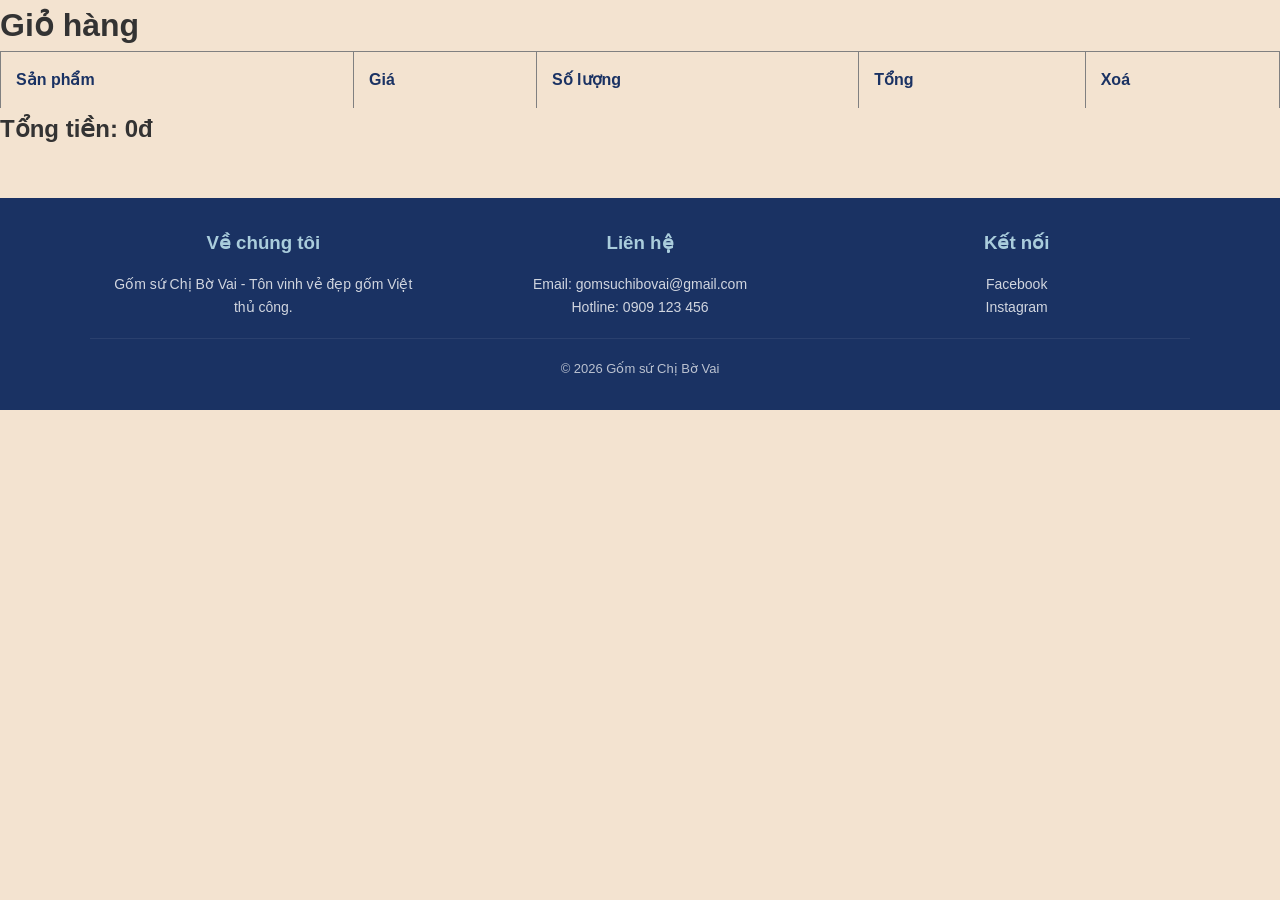
==== commit c96ed8bd: "Update cart.html" ====
--- a/cart.html
+++ b/cart.html
@@ -70,6 +70,32 @@
 
 renderCart();
 </script>
+<footer class="site-footer">
+    <div class="container">
+        <div class="footer-content">
+            <div>
+                <h3>Về chúng tôi</h3>
+                <p>Gốm sứ Chị Bờ Vai - Tôn vinh vẻ đẹp gốm Việt thủ công.</p>
+            </div>
+
+            <div>
+                <h3>Liên hệ</h3>
+                <p>Email: gomsuchibovai@gmail.com</p>
+                <p>Hotline: 0909 123 456</p>
+            </div>
+
+            <div>
+                <h3>Kết nối</h3>
+                <p><i class="fa-brands fa-facebook"></i> Facebook</p>
+                <p><i class="fa-brands fa-instagram"></i> Instagram</p>
+            </div>
+        </div>
+
+        <div class="footer-bottom">
+            &copy; 2026 Gốm sứ Chị Bờ Vai
+        </div>
+    </div>
+</footer>
 
 </body>
 </html>
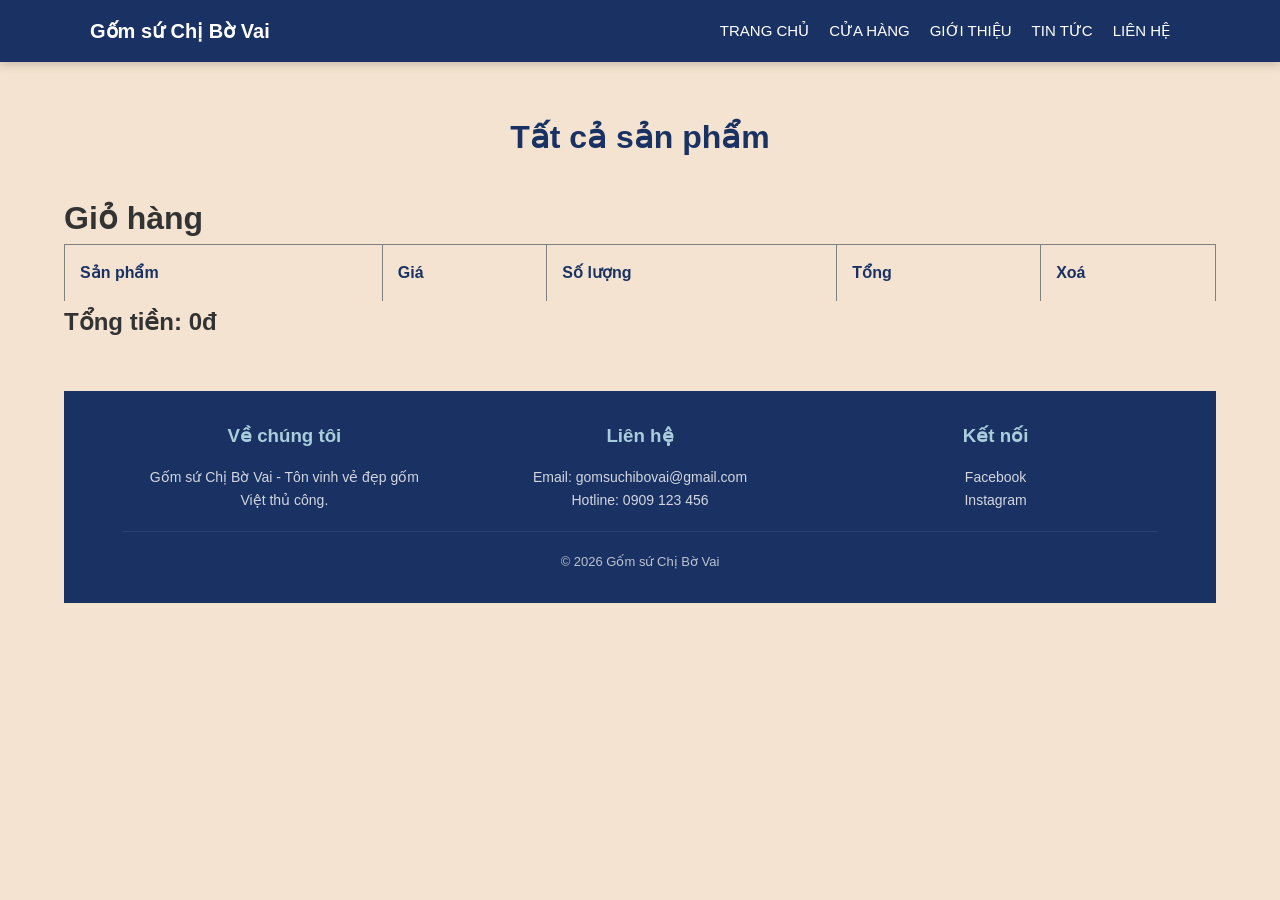
==== commit ca0d2cda: "Update cart.html" ====
--- a/cart.html
+++ b/cart.html
@@ -9,6 +9,29 @@
 </head>
 
 <body>
+
+<header class="site-header">
+    <div class="container header-flex">
+        <div class="logo">
+            <a href="index.html" style="color: white; text-decoration: none;">Gốm sứ Chị Bờ Vai</a>
+        </div>
+
+        <nav>
+            <ul class="nav-menu">
+                <li><a href="index.html">Trang chủ</a></li>
+                <li><a href="shop.html">Cửa hàng</a></li>
+                <li><a href="about.html">Giới thiệu</a></li>
+                <li><a href="blog.html">Tin tức</a></li>
+                <li><a href="contact.html">Liên hệ</a></li>
+                <li><a href="cart.html"><i class="fa-solid fa-cart-shopping"></i></a></li>
+            </ul>
+        </nav>
+    </div>
+</header>
+
+<div class="site-container" id="products">
+    <h2 class="section-title">Tất cả sản phẩm</h2>
+
 
 <h1>Giỏ hàng</h1>
 
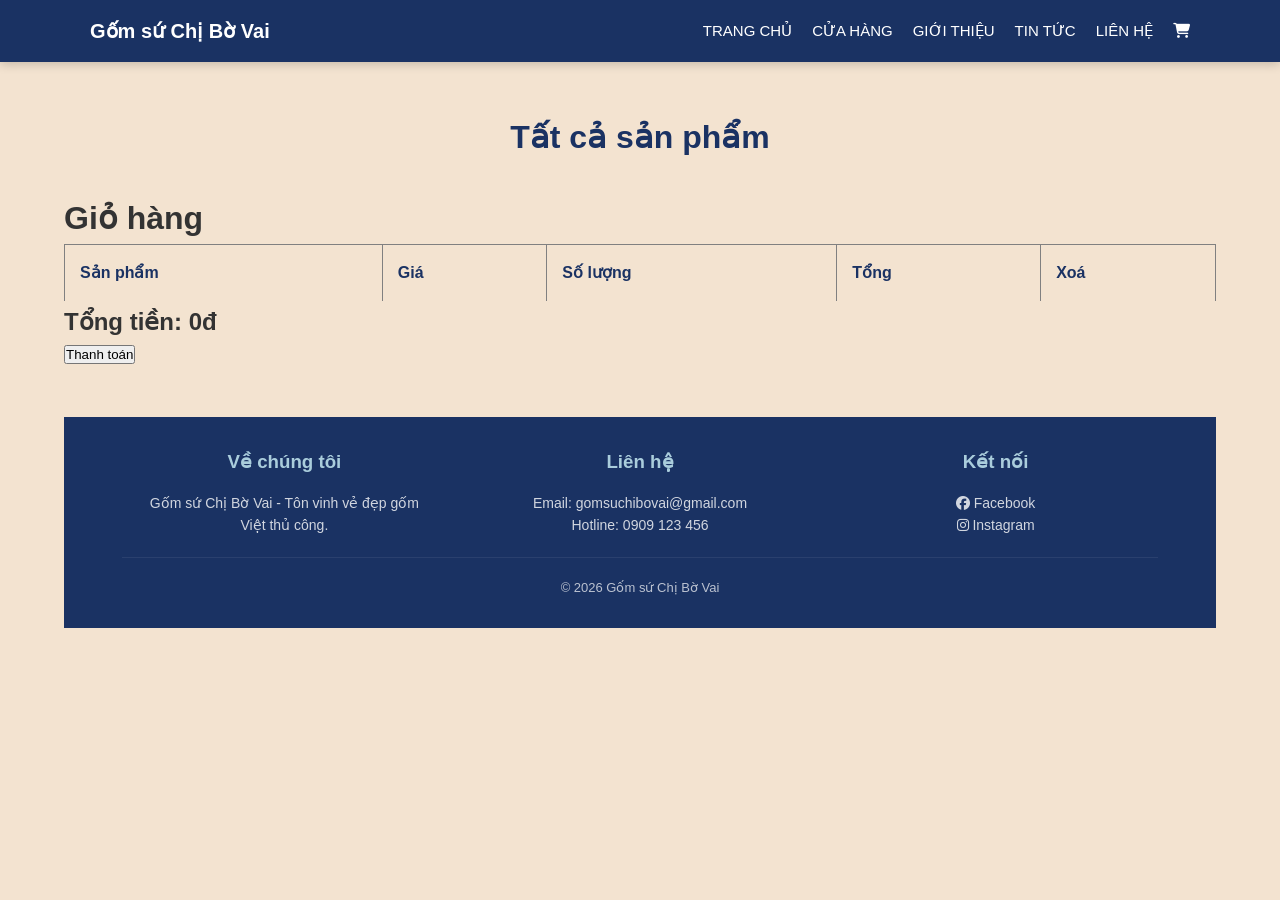
==== commit a1fa6901: "Update cart.html" ====
--- a/cart.html
+++ b/cart.html
@@ -6,6 +6,7 @@
 <title>Giỏ hàng</title>
 
 <link rel="stylesheet" href="style.css">
+<link rel="stylesheet" href="https://cdnjs.cloudflare.com/ajax/libs/font-awesome/6.4.2/css/all.min.css">
 </head>
 
 <body>
@@ -32,7 +33,6 @@
 <div class="site-container" id="products">
     <h2 class="section-title">Tất cả sản phẩm</h2>
 
-
 <h1>Giỏ hàng</h1>
 
 <table border="1" width="100%">
@@ -50,6 +50,19 @@
 </table>
 
 <h2>Tổng tiền: <span id="total">0</span>đ</h2>
+
+<!-- ✅ NÚT THANH TOÁN -->
+<button onclick="showCheckout()">Thanh toán</button>
+
+<!-- ✅ FORM THANH TOÁN -->
+<div id="checkout-form" style="display:none; margin-top:20px;">
+    <h3>Thông tin khách hàng</h3>
+    <input type="text" id="name" placeholder="Họ và tên"><br><br>
+    <input type="text" id="phone" placeholder="Số điện thoại"><br><br>
+    <textarea id="address" placeholder="Địa chỉ"></textarea><br><br>
+
+    <button onclick="checkout()">Xác nhận thanh toán</button>
+</div>
 
 <script>
 let cart = JSON.parse(localStorage.getItem("cart")) || [];
@@ -92,7 +105,33 @@
 }
 
 renderCart();
+
+<!-- ✅ JS THANH TOÁN -->
+function showCheckout() {
+    if (cart.length === 0) {
+        alert("Giỏ hàng đang trống!");
+        return;
+    }
+    document.getElementById("checkout-form").style.display = "block";
+}
+
+function checkout() {
+    let name = document.getElementById("name").value;
+    let phone = document.getElementById("phone").value;
+    let address = document.getElementById("address").value;
+
+    if (!name || !phone || !address) {
+        alert("Vui lòng nhập đầy đủ thông tin!");
+        return;
+    }
+
+    alert("🎉 Thanh toán thành công!\nCảm ơn bạn " + name);
+
+    localStorage.removeItem("cart");
+    location.reload();
+}
 </script>
+
 <footer class="site-footer">
     <div class="container">
         <div class="footer-content">
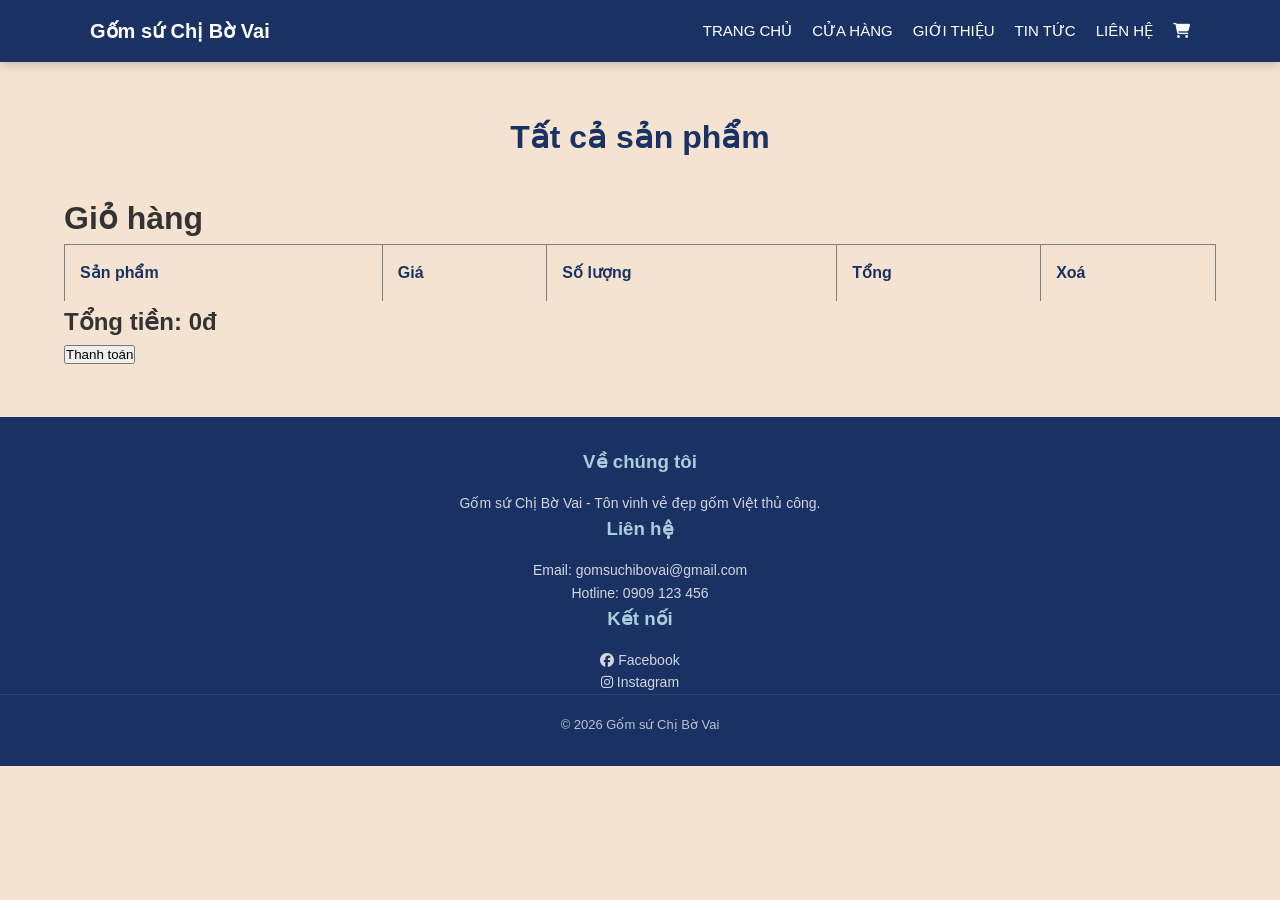
==== commit 428ecdfe: "Update cart.html" ====
--- a/cart.html
+++ b/cart.html
@@ -106,7 +106,7 @@
 
 renderCart();
 
-<!-- ✅ JS THANH TOÁN -->
+<!-- JS THANH TOÁN -->
 function showCheckout() {
     if (cart.length === 0) {
         alert("Giỏ hàng đang trống!");
@@ -131,10 +131,8 @@
     location.reload();
 }
 </script>
-
-<footer class="site-footer">
+ </div> <footer class="site-footer">
     <div class="container">
-        <div class="footer-content">
             <div>
                 <h3>Về chúng tôi</h3>
                 <p>Gốm sứ Chị Bờ Vai - Tôn vinh vẻ đẹp gốm Việt thủ công.</p>
--- a/style.css
+++ b/style.css
@@ -1752,3 +1752,25 @@
     font-weight: bold;
     color: #333;
 }
+
+            body {
+    display: flex;
+    flex-direction: column;
+    min-height: 100vh; /* Giúp body luôn cao bằng màn hình */
+    margin: 0;
+}
+
+.site-container {
+    flex: 1; /* Tự động giãn ra để đẩy footer xuống dưới cùng */
+    width: 90%;
+    max-width: 1200px;
+    margin: 0 auto;
+}
+
+.site-footer {
+    width: 100%; /* Đảm bảo footer tràn hết chiều ngang */
+    background: #1A3263;
+    color: white;
+    padding: 50px 0 20px;
+    margin-top: 50px;
+}
